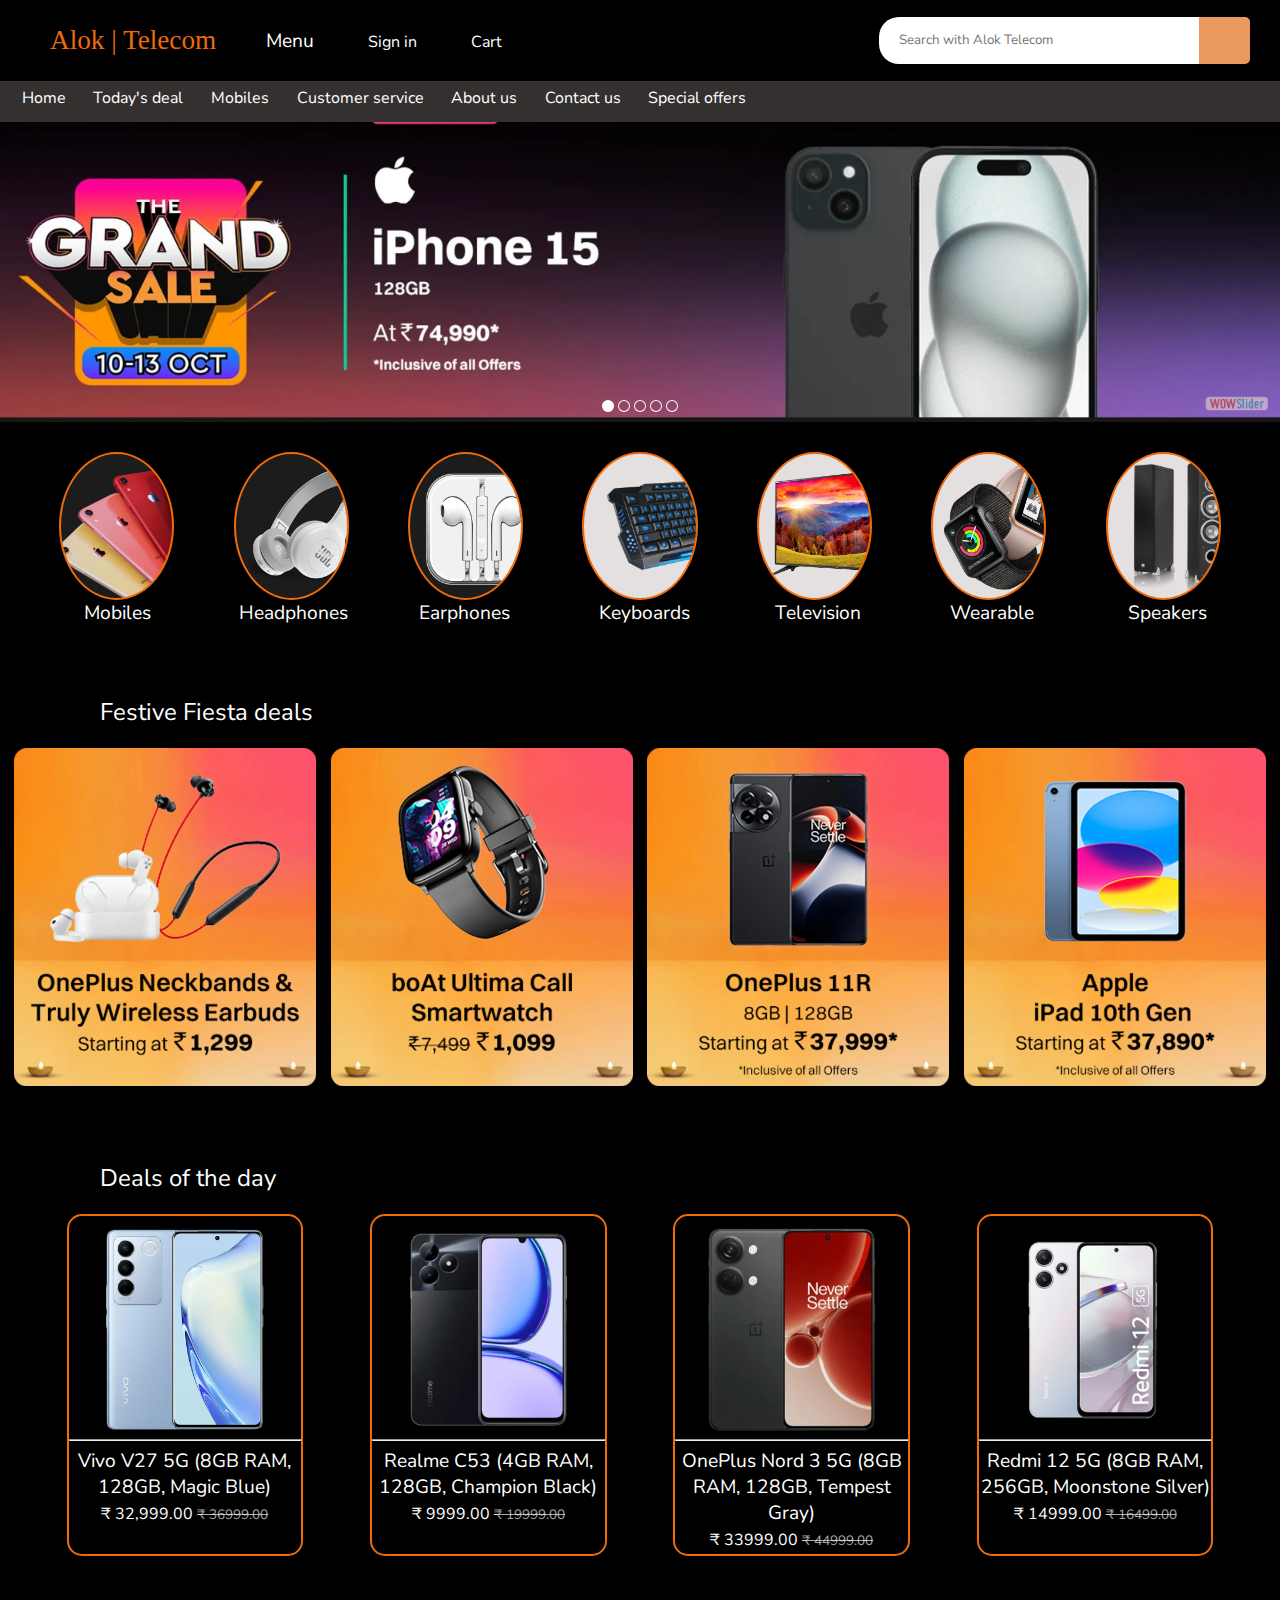
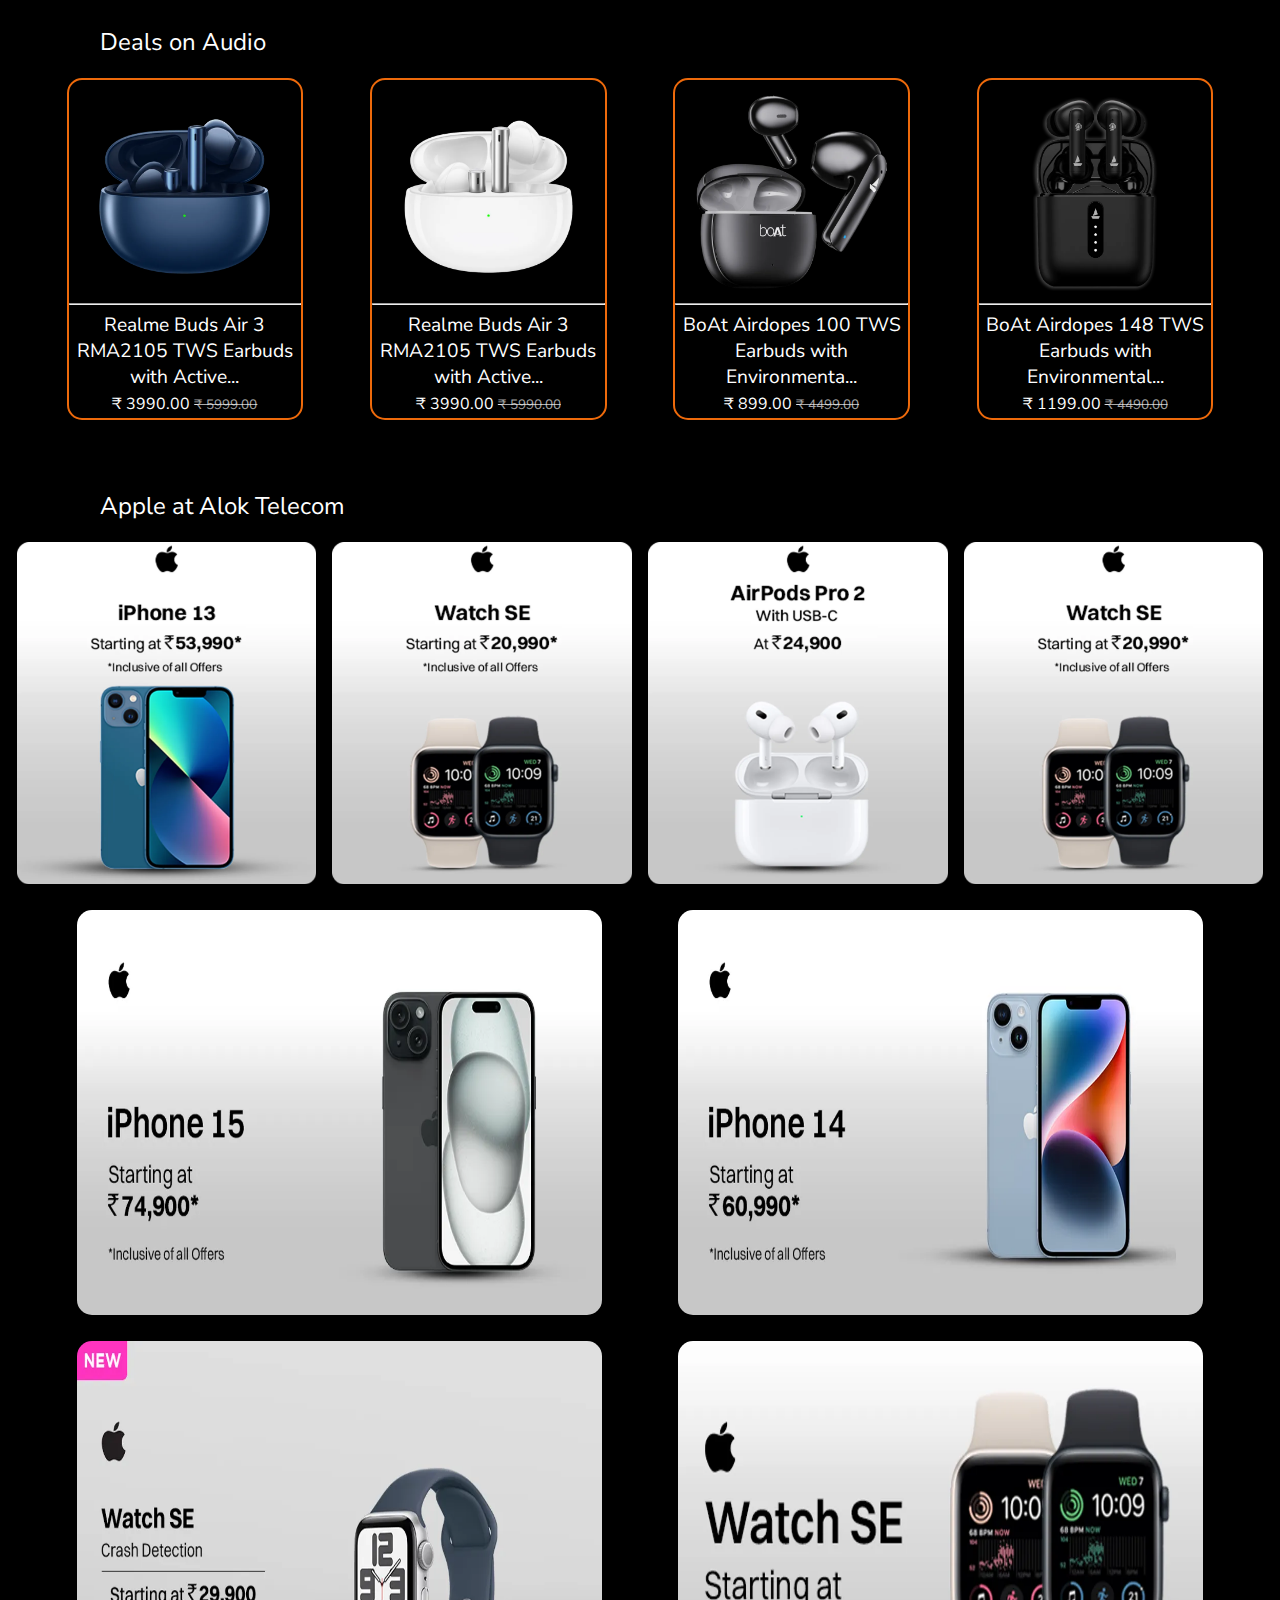
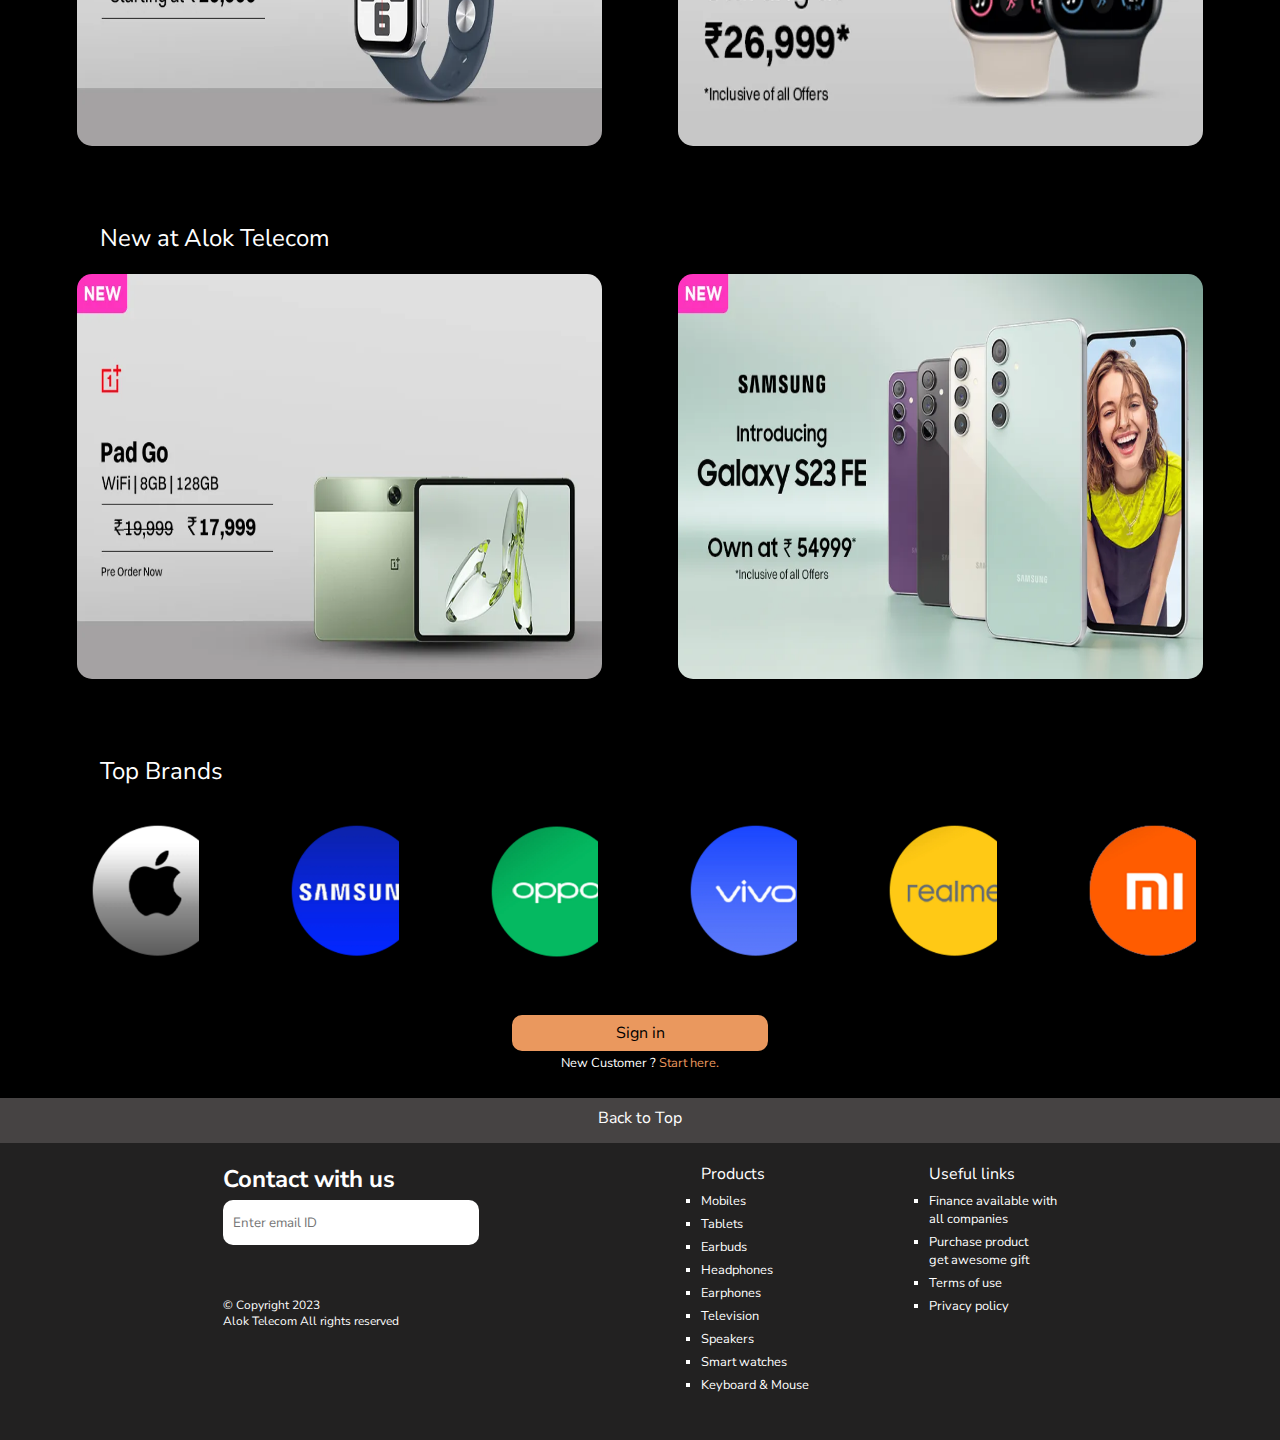
==== index.html @ 2590ef57 "Initial commit" ====
<!DOCTYPE html>
<html lang="en">

<head>
    <meta charset="UTF-8">
    <meta name="viewport" content="width=device-width, initial-scale=1.0">
    <title>AT - Alok Telecom</title>
    <!-- Start WOWSlider.com HEAD section -->
    <link rel="stylesheet" type="text/css" href="engine1/style.css" />
    <script type="text/javascript" src="engine1/jquery.js"></script>
    <!-- End WOWSlider.com HEAD section -->
</head>
<link rel="stylesheet" href="style.css">
<link rel="stylesheet" media="screen and (max-width:1120px)" href="phone.css">
<link rel="website icon" type="png" href="alok.jpeg">
<link rel="stylesheet" href="https://cdnjs.cloudflare.com/ajax/libs/font-awesome/6.4.2/css/all.min.css"
    integrity="sha512-z3gLpd7yknf1YoNbCzqRKc4qyor8gaKU1qmn+CShxbuBusANI9QpRohGBreCFkKxLhei6S9CQXFEbbKuqLg0DA=="
    crossorigin="anonymous" referrerpolicy="no-referrer" />
<link rel="preconnect" href="https://fonts.googleapis.com">
<link rel="preconnect" href="https://fonts.gstatic.com" crossorigin>
<link
    href="https://fonts.googleapis.com/css2?family=Baloo+Bhaijaan+2:wght@600&family=Nunito+Sans:opsz,wght@6..12,600&display=swap"
    rel="stylesheet">

<body>
    <header>
        <!-- NAVIGATION BAR -->
        <nav>
            <div id="navbar">
                <!-- ALOK TELECOM LOGO -->
                <div class="nav-logo">
                    <i class="fa-solid fa-mobile-screen"></i>
                    <span> Alok | Telecom </span>
                </div>
                <!-- MENU BUTTON -->
                <div class="menu ">
                    <i class="fa-solid fa-bars border "></i>
                    Menu
                </div>
                <!-- PROFILE SIGN IN OPTION -->
                <div class="profile border">
                    <a href="sign_in.html">
                        <i class="fa-regular fa-user"></i>
                        <p>Sign in</p>
                    </a>
                </div>
                <!-- ALOK TELECOM CART-->
                <div class="cart border">
                    <i class="fa-solid fa-cart-shopping"></i>
                    <p>Cart</p>
                </div>
                <!-- FOR DARK MODE  -->
                <div class="dark">
                    <i class="fa-solid fa-moon border"></i>
                </div>
            </div>
        </nav>
        <div class="search">
            <input type="search" placeholder="Search with Alok Telecom">
            <!--SEARCH BAR ICON-->
            <div class="glass">
                <i class="fa-solid fa-magnifying-glass"></i>
            </div>
        </div>
    </header>
    <!--PANEL-->
    <div class="panel">
        <div class="options">
            <!-- PANEL OPTIONS  -->
            <ul>
                <li><a href="#" class="option-link">Home</a></li>
                <li><a href="https://www.vijaysales.com/bucketdetails/offers-on-mobile-phones/1725"
                        class="option-link">Today's deal</a></li>
                <li><a href="https://www.91mobiles.com/" class="option-link">Mobiles</a></li>
                <li><a href="#" class="option-link">Customer service</a></li>
                <li><a href="#" class="option-link">About us</a></li>
                <li><a href="#" class="option-link">Contact us</a></li>
                <li><a href="#" class="option-link">Special offers</a></li>
            </ul>
        </div>
    </div>
    <!-- PHONE AND ACCOSSORIES SLIDE ONE BY ONE  -->
    <!-- Start WOWSlider.com BODY section -->
    <div id="wowslider-container1">
        <div class="ws_images">
            <ul>
                <li><img src="data1/images/iphone_ad.jpg" alt="iphone 15 " title="iphone 15 " id="wows1_0" /></li>
                <li><img src="data1/images/one_plus_ce_3_lite.jpg" alt="one plus ce 3 lite" title="one plus ce 3 lite"
                        id="wows1_1" /></li>
                <li><img src="data1/images/one_plus_neckband.jpg" alt="one plus neckband" title="one plus neckband"
                        id="wows1_2" /></li>
                <li><a href="http://wowslider.net"><img src="data1/images/samsung_ad.jpg" alt="jquery slideshow"
                            title="samsung ad" id="wows1_3" /></a></li>
                <li><img src="data1/images/vivo_ad.jpg" alt="vivo ad" title="vivo ad" id="wows1_4" /></li>
            </ul>
        </div>
        <div class="ws_bullets">
            <div>
                <a href="#" title="iphone 15 "><span><img src="data1/tooltips/iphone_ad.jpg"
                            alt="iphone 15 " />1</span></a>
                <a href="#" title="one plus ce 3 lite"><span><img src="data1/tooltips/one_plus_ce_3_lite.jpg"
                            alt="one plus ce 3 lite" />2</span></a>
                <a href="#" title="one plus neckband"><span><img src="data1/tooltips/one_plus_neckband.jpg"
                            alt="one plus neckband" />3</span></a>
                <a href="" title="samsung ad"><span><img src="data1/tooltips/samsung_ad.jpg"
                            alt="samsung ad" />4</span></a>
                <a href="#" title="vivo ad"><span><img src="data1/tooltips/vivo_ad.jpg" alt="vivo ad" />5</span></a>
            </div>
        </div>
        <div class="ws_script" style="position:absolute;left:-99%"><a href="http://wowslider.net"></a></div>
        <div class="ws_shadow"></div>
    </div>
    <script type="text/javascript" src="engine1/wowslider.js"></script>
    <script type="text/javascript" src="engine1/script.js"></script>
    <!-- End WOWSlider.com BODY section -->
    <!-- PRODUCTS TYPE -->
    <div class="products">
        <!-- MOBILES  -->
        <div class="mobi">
            <div id="mobiles"></div>
            <span><a href="https://www.91mobiles.com/" class="pro">Mobiles</a></span>
        </div>
        <!-- ACCOSSORIES -->
        <div class="headphone">
            <div id="headphones"></div>
            <span><a href="https://www.vijaysales.com/mobiles-and-tablets/audio-accessories/buy-headphones-mobile-phone"
                    class="pro">Headphones</a></span>
        </div>
        <div class="earphone">
            <div id="earphones" class="productHead"></div>
            <span><a href="https://www.jiomart.com/c/electronics/accessories/headphones-headsets/756?prod_mart_electronics_products_popularity%5Bpage%5D=4"
                    class="pro">Earphones</a></span>
        </div>
        <div class="keyboard">
            <div id="keyboard"></div>
            <span><a href="https://www.moglix.com/it-electronics/computers/keyboards/214131700"
                    class="pro">Keyboards</a></span>
        </div>
        <!-- TELEVISION  -->
        <div class="tele">
            <div id="television"></div>
            <span><a href="https://www.reliancedigital.in/televisions/c/S101812" class="pro">Television</a></span>
        </div>
        <!-- WEARABLE  -->
        <div class="wear">
            <div id="wearable"></div>
            <span><a href="https://www.reliancedigital.in/wearable-technology/c/S101722" class="pro">Wearable</a></span>
        </div>
        <!-- MUSIC SYSTEM  -->
        <div class="music">
            <div id="music-system"></div>
            <span><a href="https://www.croma.com/l/speaker-for-home-use-0afz00a.html" class="pro">Speakers</a></span>
        </div>
    </div>
    <div class="head"><span>Festive Fiesta deals</span></div>
    <div class="box-head">
        <div class="offer-boxes-1">
            <a href="https://www.oneplus.in/product/oneplus-bullets-wireless-z"><img src="img1.webp"
                    alt="Neckband and earbuds offer"></a>
        </div>
        <div class="offer-boxes-1">
            <a
                href="https://www.boat-lifestyle.com/collections/boat-smartwatch-deals?utm_source=google&utm_medium=pmax&utm_campaign=19864761985&gad_source=1&gclid=CjwKCAjwv-2pBhB-EiwAtsQZFA-7r01Yla7j48nu7NMy9G7HqY9aWQggOy1uWuNmuzuhRfByuR05cRoCjjkQAvD_BwE"><img
                    src="img2.webp" alt="Boat watches offer"></a>
        </div>
        <div class="offer-boxes-1">
            <a href="https://www.oneplus.in/"><img src="img3.webp" alt="One plus mobile phone offer"></a>
        </div>
        <div class="offer-boxes-1">
            <a
                href="https://www.apple.com/in/ipad/?afid=p238%7Cs83Dh9kdr-dc_mtid_187079nc38483_pcrid_677127017270_pgrid_114045531255_pntwk_g_pchan__pexid__&cid=aos-IN-kwgo-ipad--slid---product-"><img
                    src="img4.webp" alt="ipad offer"></a>
        </div>
    </div>
    <div class="head"><span>Deals of the day</span></div>
    <div class="box-head">
        <div class="offer-boxes">
            <div class="offer-boxes-2">
                <a href="https://www.vivo.com/in/products/param/v27-pro"><img src="img6.webp" alt="Vivo v27 offer"></a>
            </div>
            <hr>
            <div class="name">
                <p>Vivo V27 5G (8GB RAM, 128GB, Magic Blue)</p>
                <span>&#8377 32,999.00 <del>&#8377 36999.00</del></span>
            </div>
        </div>
        <div class="offer-boxes">
            <div class="offer-boxes-2">
                <a href="https://buy.realme.com/in/goods/650"><img src="img7.webp" alt="Realme c53 offer"></a>
            </div>
            <hr>
            <div class="name">
                <p>Realme C53 (4GB RAM, 128GB, Champion Black)</p>
                <span>&#8377 9999.00 <del>&#8377 19999.00</del></span>
            </div>
        </div>
        <div class="offer-boxes ">
            <div class="offer-boxes-2">
                <a
                    href="https://www.oneplus.in/oneplus-nord-3-5g?utm_source=google_Search&utm_medium=cpc&utm_campaign=Google_switchupgrader_pep_opnord3&gclid=CjwKCAjwv-2pBhB-EiwAtsQZFCJqUCGRXKUQnKPaFRRpKcoyvDGZxBC1XUEGhnfsYiz7oabG3vQtzxoCiGQQAvD_BwE"><img
                        src="img8.webp" alt="One plus nord 3 5G offer"></a>
            </div>
            <hr>
            <div class="name">
                <p>OnePlus Nord 3 5G (8GB RAM, 128GB, Tempest Gray)</p>
                <span>&#8377 33999.00 <del>&#8377 44999.00</del></span>
            </div>
        </div>
        <div class="offer-boxes">
            <div class="offer-boxes-2">
                <a
                    href="https://www.mi.com/in/product/redmi-12-5g/?skupanel=1&gad_source=1&gclid=CjwKCAjwv-2pBhB-EiwAtsQZFJEiEBZ_LwwSqd9zAw250KOj1K5L6QdGnCQG9vUybxs5nBkTvy-PvhoCsP4QAvD_BwE"><img
                        src="img9.webp" alt="Redmi 12 offer"></a>
            </div>
            <hr>
            <div class="name">
                <p>Redmi 12 5G (8GB RAM, 256GB, Moonstone Silver)</p>
                <span>&#8377 14999.00 <del>&#8377 16499.00</del></span>
            </div>
        </div>
    </div>
    <div class="head">Deals on Audio</div>
    <div class="box-head">
        <div class="offer-boxes">
            <div class="offer-boxes-2">
                <a href="https://www.realme.com/in/realme-buds-air-3"><img src="buds1.webp" alt="Realme buds air 3"></a>
            </div>
            <hr>
            <div class="name">
                <p>Realme Buds Air 3 RMA2105 TWS Earbuds with Active...</p>
                <span>&#8377 3990.00 <del>&#8377 5999.00</del></span>
            </div>
        </div>
        <div class="offer-boxes">
            <div class="offer-boxes-2">
                <a href="https://www.realme.com/in/realme-buds-air-3"><img src="buds2.webp" alt=""></a>
            </div>
            <hr>
            <div class="name">
                <p>Realme Buds Air 3 RMA2105 TWS Earbuds with Active...</p>
                <span>&#8377 3990.00 <del>&#8377 5990.00</del></span>
            </div>
        </div>
        <div class="offer-boxes">
            <div class="offer-boxes-2">
                <a href="https://www.boat-lifestyle.com/products/airdopes-100-wireless-earbuds"><img src="buds3.webp"
                        alt="Boat airdopes"></a>
            </div>
            <hr>
            <div class="name">
                <p>BoAt Airdopes 100 TWS Earbuds with Environmenta...</p>
                <span>&#8377 899.00 <del>&#8377 4499.00</del></span>
            </div>
        </div>
        <div class="offer-boxes">
            <div class="offer-boxes-2">
                <a href="https://www.boat-lifestyle.com/products/boat-airdopes-148"><img src="buds4.webp" alt=""></a>
            </div>
            <hr>
            <div class="name">
                <p>BoAt Airdopes 148 TWS Earbuds with Environmental...</p>
                <span>&#8377 1199.00 <del>&#8377 4490.00</del></span>
            </div>
        </div>
    </div>
    <div class="head head2">Apple at Alok Telecom</div>
    <div class="box-head">
        <div class="box2">
            <a href="https://www.apple.com/in/shop/buy-iphone/iphone-13"><img src="i phone 13 offer.webp"
                    alt="iphone 13"></a>
        </div>
        <div class="box2">
            <a href="https://www.apple.com/in/apple-watch-series-9/"><img src="watch se .webp" alt="watch se"></a>
        </div>
        <div class="box2">
            <a href="https://www.apple.com/in/airpods-pro/"><img src="airpods pro offer.webp" alt="airpods pro"></a>
        </div>
        <div class="box2">
            <a href="https://www.apple.com/in/apple-watch-series-9/"><img src="watch se .webp" alt="watch se"></a>
        </div>
    </div>
    <div class="box-head">
        <div class="box1">
            <a href="https://www.apple.com/in/iphone-15/"><img src="ip15.webp" alt="iphone 15"></a>
        </div>
        <div class="box1">
            <a href="https://www.apple.com/in/iphone-14/specs/"><img src="ip14.webp" alt="iphone 14"></a>
        </div>
    </div>
    <div class="box-head">
        <div class="box1">
            <a href="https://www.apple.com/in/apple-watch-series-9/"><img src="watch se.webp" alt="watch se"></a>
        </div>
        <div class="box1">
            <a href="https://www.apple.com/in/apple-watch-series-9/"><img src="watch se2.webp" alt="watch se"></a>
        </div>
    </div>
    <div class=" head head2">New at Alok Telecom</div>
    <div class="box-head">
        <div class="box1">
            <a href="https://www.realme.com/in/realme-pad"><img src="pad go.webp" alt=""></a>
        </div>
        <div class="box1">
            <a
                href="https://www.samsung.com/in/smartphones/galaxy-s23-fe/buy/?cid=in_pd_ppc_google_im-mobile-smartphones-s23fe-dtc_sales_samsung-s23fe-all-2023_eshop-pmax-pla_05Oct2023-na_1ur-503164l-2023-eshop-bau-performancemax-cpc_pfm--20621494231------x--&gad_source=1&gclid=CjwKCAjwv-2pBhB-EiwAtsQZFEq-pgz2FmvrOCyKH3s4joxMWnRGIEwQ454m0ryetBirXjTUEa5SsxoCRSwQAvD_BwE"><img
                    src="s23 fe.webp" alt=""></a>
        </div>
    </div>
    <div class="head">Top Brands</div>
    <div class="products">
        <a href="https://www.apple.com/">
            <div id="apple"></div>
        </a>
        <a href="https://www.samsung.com/in/">
            <div id="samsung"></div>
        </a>
        <a href="https://www.oppo.com/in/">
            <div id="oppo"></div>
        </a>
        <a href="https://www.vivo.com/in">
            <div id="vivo"></div>
        </a>
        <a href="https://www.realme.com/in/">
            <div id="realme"></div>
        </a>
        <a href="https://www.mi.com/in/">
            <div id="redmi"></div>
        </a>
    </div>
    <div class="foot-btn">
        <div id="btn">
            <button><a href="sign_in.html">Sign in</a></button>
        </div>
        <span>New Customer ? <a href="sign_in.html">Start here.</a></span>
    </div>
    <footer>
        <div class="foot1">
            <a href="#"><span>Back to Top</span></a>
        </div>
        <div class="foot">
            <div id="contact">
                <h2>Contact with us</h2>
                <input type="email" placeholder="Enter email ID">
                <div>
                    <i class="fa-brands fa-whatsapp whatsapp"></i>
                    <i class="fa-brands fa-facebook icon"></i>
                    <i class="fa-brands fa-instagram icon"></i>
                    <i class="fa-brands fa-youtube icon"></i>
                    <i class="fa-brands fa-twitter icon"></i>
                </div>
                <div class="copy">
                    <p>&copy Copyright 2023 <br>Alok Telecom All rights reserved</p>
                </div>
            </div>
            <div class="about">
                <div>
                    <ul class="myProducts">
                        <p>Products</p>
                        <li>Mobiles</li>
                        <li>Tablets</li>
                        <li>Earbuds</li>
                        <li>Headphones</li>
                        <li>Earphones</li>
                        <li>Television</li>
                        <li>Speakers</li>
                        <li>Smart watches</li>
                        <li>Keyboard & Mouse</li>
                    </ul>
                </div>
                <div>
                    <ul class="aboutUs">
                        <p>Useful links </p>
                        <li>Finance available with <br> all companies</li>
                        <li>Purchase product <br>get awesome gift</li>
                        <li>Terms of use</li>
                        <li>Privacy policy</li>
                    </ul>
                </div>
            </div>
        </div>
    </footer>
    <script src="script.js"></script>
</body>

</html>
---- engine1/style.css ----
/*
 *	generated by WOW Slider 9.0
 *	template Absent
 */
@import url(https://fonts.googleapis.com/css?family=Slabo+27px&subset=latin,latin-ext);
#wowslider-container1 { 
	display: table;
	zoom: 1; 
	position: relative;
	width: 100%;
	max-width: 100%;
	max-height:340px;
	margin:0px auto 0px;
	z-index:90;
	text-align:left; /* reset align=center */
	font-size: 10px;
	text-shadow: none; /* fix some user styles */

	/* reset box-sizing (to boostrap friendly) */
	-webkit-box-sizing: content-box;
	-moz-box-sizing: content-box;
	box-sizing: content-box; 
}
* html #wowslider-container1{ width:1450px }
#wowslider-container1 .ws_images ul{
	position:relative;
	width: 10000%; 
	height:100%;
	left:0;
	list-style:none;
	margin:0;
	padding:0;
	border-spacing:0;
	overflow: visible;
	/*table-layout:fixed;*/
}
#wowslider-container1 .ws_images ul li{
	position: relative;
	width:1%;
	height:100%;
	line-height:0; /*opera*/
	overflow: hidden;
	float:left;
	/*font-size:0;*/
	padding:0 0 0 0 !important;
	margin:0 0 0 0 !important;
}

#wowslider-container1 .ws_images{
	position: relative;
	left:0;
	top:0;
	height:100%;
	max-height:340px;
	max-width: 100%;
	vertical-align: top;
	border:none;
	overflow: hidden;
}
#wowslider-container1 .ws_images ul a{
	width:100%;
	height:100%;
	max-height:340px;
	display:block;
	color:transparent;
}
#wowslider-container1 img{
	max-width: none !important;
}
#wowslider-container1 .ws_images .ws_list img,
#wowslider-container1 .ws_images > div > img{
	width:100%;
	border:none 0;
	max-width: none;
	padding:0;
	margin:0;
}
#wowslider-container1 .ws_images > div > img {
	max-height:340px;
}

#wowslider-container1 .ws_images iframe {
	position: absolute;
	z-index: -1;
}

#wowslider-container1 .ws-title > div {
	display: inline-block !important;
}

#wowslider-container1 a{ 
	text-decoration: none; 
	outline: none; 
	border: none; 
}

#wowslider-container1  .ws_bullets { 
	float: left;
	position:absolute;
	z-index:70;
}
#wowslider-container1  .ws_bullets div{
	position:relative;
	float:left;
	font-size: 0px;
}
/* compatibility with Joomla styles */
#wowslider-container1  .ws_bullets a {
	line-height: 0;
}

#wowslider-container1  .ws_script{
	display:none;
}
#wowslider-container1 sound, 
#wowslider-container1 object{
	position:absolute;
}

/* prevent some of users reset styles */
#wowslider-container1 .ws_effect {
	position: static;
	width: 100%;
	height: 100%;
}

#wowslider-container1 .ws_photoItem {
	border: 2em solid #fff;
	margin-left: -2em;
	margin-top: -2em;
}
#wowslider-container1 .ws_cube_side {
	background: #A6A5A9;
}


#wowslider-container1.ws_gestures {
	cursor: -webkit-grab;
	cursor: -moz-grab;
	cursor: url("[data-uri]"), move;
}
#wowslider-container1.ws_gestures.ws_grabbing {
	cursor: -webkit-grabbing;
	cursor: -moz-grabbing;
	cursor: url("[data-uri]"), move;
}

/* hide controls when video start play */
#wowslider-container1.ws_video_playing .ws_bullets,
#wowslider-container1.ws_video_playing .ws_fullscreen,
#wowslider-container1.ws_video_playing .ws_next,
#wowslider-container1.ws_video_playing .ws_prev {
	display: none;
}


/* youtube/vimeo buttons */
#wowslider-container1 .ws_video_btn {
	position: absolute;
	display: none;
	cursor: pointer;
	top: 0;
	left: 0;
	width: 100%;
	height: 100%;
	z-index: 55;
}
#wowslider-container1 .ws_video_btn.ws_youtube,
#wowslider-container1 .ws_video_btn.ws_vimeo {
	display: block;
}
#wowslider-container1 .ws_video_btn div {
	position: absolute;
	background-image: url(./playvideo.png);
	background-size: 200%;
	top: 50%;
	left: 50%;
	width: 7em;
	height: 5em;
	margin-left: -3.5em;
	margin-top: -2.5em;
}
#wowslider-container1 .ws_video_btn.ws_youtube div {
	background-position: 0 0;
}
#wowslider-container1 .ws_video_btn.ws_youtube:hover div {
	background-position: 100% 0;
}
#wowslider-container1 .ws_video_btn.ws_vimeo div {
	background-position: 0 100%;
}
#wowslider-container1 .ws_video_btn.ws_vimeo:hover div {
	background-position: 100% 100%;
}

#wowslider-container1 .ws_playpause.ws_hide {
	display: none !important;
}
/* bullets */
#wowslider-container1 .ws_bullets a { 
	position: relative;
	display: inline-block;
	margin: 0 2px;
	padding: 6px;
	width: 0;
	border-radius: 50%;
	background: rgba(0, 0, 0, 0);
	-webkit-box-shadow: inset 0 0 0 1px #fff;
	box-shadow: inset 0 0 0 1px #fff;
}
#wowslider-container1 .ws_bullets a.ws_selbull {
	background: #fff;
	-webkit-box-shadow: none;
	box-shadow: none;
}

/* arrows */
#wowslider-container1 a.ws_next,
#wowslider-container1 a.ws_prev {
	position:absolute;
	z-index:60;
	overflow: hidden;
	width: 15%;
	height: 100%;
	top: 0;
	opacity: .5;
}
#wowslider-container1 a.ws_next {
	left: 85%;
	cursor: url('[data-uri]') 20 20, move;
}
#wowslider-container1 a.ws_prev {
	left: 0;
	cursor: url('[data-uri]') 20 20, move;
}


/*playpause*/
#wowslider-container1 .ws_playpause {
	position:absolute;
	top: 0;
	bottom: 40px;
	left: 42.5%;
	width: 15%;
	z-index: 59;
}
#wowslider-container1 .ws_pause {
	cursor: url('[data-uri]') 20 20, pointer;
}
#wowslider-container1 .ws_play {
	cursor: url('[data-uri]') 20 20, pointer;
}/* bottom center */
#wowslider-container1  .ws_bullets {
	bottom:10px;
	left:50%;
}
#wowslider-container1  .ws_bullets div{
	left:-50%;
}
#wowslider-container1 .ws_bulframe span{
	visibility: visible;
	opacity: 1;
	position: absolute;
	width: 0; 
	height: 0; 
	border-left: 5px solid transparent;
	border-right: 5px solid transparent;
	border-top: 5px solid #fff;

	bottom:-6px;
	margin-left:-2px;
	left:102px;
}#wowslider-container1 .ws-title{
	position: absolute;
	background: none;
	font: 0em 'Slabo 27px', serif;
	color:#fff;
	text-shadow: 0 1px 2px rgba(0, 0, 0, 0.6);
	bottom: 50px;
	top: auto;
	opacity: 1;
	text-align: center;

	width: 100%;
	padding-left: 20%;
	padding-right: 20%;
	-webkit-box-sizing: border-box;
	-moz-box-sizing: border-box;
	box-sizing: border-box;

	z-index: 50;
}
#wowslider-container1 .ws-title div{
    margin-top: 0.5em;
	font-size: 0.542em;
}#wowslider-container1 .ws_images > ul{
	animation: wsBasic 20s infinite;
	-moz-animation: wsBasic 20s infinite;
	-webkit-animation: wsBasic 20s infinite;
}
@keyframes wsBasic{0%{left:-0%} 10%{left:-0%} 20%{left:-100%} 30%{left:-100%} 40%{left:-200%} 50%{left:-200%} 60%{left:-300%} 70%{left:-300%} 80%{left:-400%} 90%{left:-400%} }
@-moz-keyframes wsBasic{0%{left:-0%} 10%{left:-0%} 20%{left:-100%} 30%{left:-100%} 40%{left:-200%} 50%{left:-200%} 60%{left:-300%} 70%{left:-300%} 80%{left:-400%} 90%{left:-400%} }
@-webkit-keyframes wsBasic{0%{left:-0%} 10%{left:-0%} 20%{left:-100%} 30%{left:-100%} 40%{left:-200%} 50%{left:-200%} 60%{left:-300%} 70%{left:-300%} 80%{left:-400%} 90%{left:-400%} }

#wowslider-container1 .ws_bullets  a img{
	text-indent:0;
	display:block;
	bottom:15px;
	left:-102px;
	visibility:hidden;
	position:absolute;
    border: 1px solid #fff;
	max-width:none;
}
#wowslider-container1 .ws_bullets a:hover img{
	visibility:visible;
}

#wowslider-container1 .ws_bulframe div div{
	height:48px;
	overflow:visible;
	position:relative;
}
#wowslider-container1 .ws_bulframe div {
	left:0;
	overflow:hidden;
	position:relative;
	width:204px;
	background-color:#fff;
}
#wowslider-container1  .ws_bullets .ws_bulframe{
	display:none;
	bottom:17px;
	margin-left:2px;
	overflow:visible;
	position:absolute;
	cursor:pointer;
    border: 1px solid #fff;
}#wowslider-container1 .ws_bulframe div div{
	height: auto;
}

@media all and (max-width:760px) {
	#wowslider-container1 .ws_fullscreen {
		display: block;
	}
}
@media all and (max-width:400px){
	#wowslider-container1 .ws_controls,
	#wowslider-container1 .ws_bullets,
	#wowslider-container1 .ws_thumbs{
		display: none
	}
}
---- style.css ----
/* SET DEFAULT SETTING */
* {
    margin: 0;
    padding: 0;
    font-family: 'Baloo Bhaijaan 2', sans-serif;
    font-family: 'Nunito Sans', sans-serif;
    box-sizing: border-box;
}

header {
    position: sticky;
    top: 0px;
    background-color: black;
    height: 9vh;
    display: flex;
    width: 100%;
}

/* BODY  */
body {
    background-color: black;
}

nav {
    display: flex;
    width: 100%;
    justify-content: space-between;
}

/* NAV BAR */
#navbar {
    display: flex;
    background-color: black;
    padding: 0px 50px;
    align-items: center;
    justify-content: space-evenly;
}

/* HOVER EFFECT FOR ALL OPTIONS  */
.border:hover {
    border: 1px solid rgb(238, 106, 11);
    cursor: pointer;
    color: rgb(234, 152, 94);
    border-radius: 5px;
    padding: 5px;
}

/* ALOK TELECOM LOGO */
.nav-logo {
    color: rgb(238, 106, 11);
    font-size: 1.7rem;
    cursor: pointer;
}

.nav-logo span {
    font-family: 'Young Serif', serif;
}

/* MENU BUTTON */
.menu {
    color: white;
    font-size: 1.2rem;
    cursor: pointer;
    margin-left: 50px;
}

/* PROFILE */
.profile {
    color: white;
    display: flex;
    cursor: pointer;
    margin-left: 50px;
    text-decoration: none;
}

.profile a {
    color: white;
    text-decoration: none;
    display: flex;
}

.profile i {
    font-size: 1.2rem;
}

.profile p {
    margin-top: 3px;
    margin-left: 4px;
}

/* CART  */
.cart {
    color: white;
    display: flex;
    cursor: pointer;
    margin-left: 50px;
}

.cart i {
    font-size: 1.3rem;
}

.cart p {
    margin-top: 3px;
    margin-left: 4px;
}
/* DARK MODE  */
.dark i{
    color: white;
    margin-left: 50px;
    font-size: 1.5rem;
    cursor: pointer;
}

/* SEARCH BAR */
.search {
    display: flex;
    align-items: center;
    padding-right: 30px;
}

.search input {
    width: 25vw;
    height: 5.2vh;
    border-top-left-radius: 20px;
    border-bottom-left-radius: 20px;
    border: none;
    padding-left: 20px;
}

.search:hover {
    cursor: pointer;
}

/* SEARCH ICON */
.glass {
    background-color: rgb(234, 152, 94);
    height: 5.2vh;
    width: 4vw;
    display: flex;
    align-items: center;
    justify-content: center;
    border: none;
    border-top-right-radius: 5px;
    border-bottom-right-radius: 5px;
    font-size: 1.4rem;
}


/* PANEL WITH ALL OPTIONS  */
.panel {
    height: 4.5vh;
    width: 100%;
    background-color: rgb(53, 48, 48);
}

.options {
    width: 60%;
}

/* PANLE LIST  */
.options ul {
    list-style-type: none;
    display: flex;
    align-items: center;
    justify-content: center;
    justify-content: space-evenly;
    text-align: center;
    width: 100%;

}

/* PANLE LIST ITEM  */
.options ul li {
    padding: 6px;
}

/* PANEL LINKS  */
.option-link {
    text-decoration: none;
    color: white;
}

/* PANEL HOVER EFFECT  */
.option-link:hover {
    text-decoration: underline;
    color: rgb(234, 152, 94);
}

/* PRODUCTS CATAGORY */
.products {
    display: flex;
    align-items: center;
    justify-content: space-evenly;
}

#mobiles {
    height: 16.5vh;
    width: 9vw;
    border: 2px solid rgb(238, 106, 11);
    background-color: rgba(67, 64, 64, 0.441);
    border-radius: 100%;
    margin-top: 30px;
    cursor: pointer;
    background-image: url(iPhone-12-PNG-Free-Download\ \(1\).png);
    background-size: cover;
}

#headphones {
    height: 16.5vh;
    width: 9vw;
    border: 2px solid rgb(238, 106, 11);
    background-color: rgba(67, 64, 64, 0.441);
    border-radius: 100%;
    margin-top: 30px;
    cursor: pointer;
    background-image: url(headphones.png);
    background-size: cover;
}

#earphones {
    height: 16.5vh;
    width: 9vw;
    border: 2px solid rgb(238, 106, 11);
    background-color: rgb(67, 64, 64, 0.441);
    border-radius: 100%;
    margin-top: 30px;
    cursor: pointer;
    background-image: url(earphone.png);
    background-size: cover;
}

#keyboard {
    height: 16.5vh;
    width: 9vw;
    border: 2px solid rgb(238, 106, 11);
    background-color: rgb(228, 224, 224);
    border-radius: 100%;
    margin-top: 30px;
    cursor: pointer;
    background-image: url(key.png);
    background-size: cover;
}

#television {
    height: 16.5vh;
    width: 9vw;
    border: 2px solid rgb(238, 106, 11);
    background-color: rgb(228, 224, 224);
    border-radius: 100%;
    margin-top: 30px;
    cursor: pointer;
    background-image: url(tv.png);
    background-size: cover;
}

#wearable {
    height: 16.5vh;
    width: 9vw;
    border: 2px solid rgb(238, 106, 11);
    background-color: rgb(228, 224, 224);
    border-radius: 100%;
    margin-top: 30px;
    cursor: pointer;
    background-image: url(watch.png);
    background-size: cover;
}

#music-system {
    height: 16.5vh;
    width: 9vw;
    border: 2px solid rgb(238, 106, 11);
    background-color: rgb(228, 224, 224);
    border-radius: 100%;
    margin-top: 30px;
    cursor: pointer;
    background-image: url(sound2.png);
    background-size: cover;
}

/* PRODUCT NAME HOVER EFFECT */
.pro:hover {
    color: rgb(234, 152, 94);

}

/* PRODUCT NAMES  */
.mobi span a {
    color: white;
    margin-left: 25px;
    font-size: 1.2rem;
    cursor: pointer;
    text-decoration: none;
}

.headphone span a {
    color: white;
    font-size: 1.2rem;
    cursor: pointer;
    text-decoration: none;
    margin-left: 5px;
}

.earphone span a {
    color: white;
    font-size: 1.2rem;
    cursor: pointer;
    text-decoration: none;
    margin-left: 11px;
}

.keyboard span a {
    color: white;
    font-size: 1.2rem;
    cursor: pointer;
    text-decoration: none;
    margin-left: 17px;
}

.tele span a {
    color: white;
    margin-left: 18px;
    font-size: 1.2rem;
    cursor: pointer;
    text-decoration: none;
}

.wear span a {
    color: white;
    margin-left: 19px;
    font-size: 1.2rem;
    cursor: pointer;
    text-decoration: none;
}

.music span a {
    color: white;
    margin-left: 22px;
    font-size: 1.2rem;
    cursor: pointer;
    text-decoration: none;
}

/* OFFER BOX  */
.head {
    color: white;
    margin-top: 70px;
    font-size: 1.5rem;
    margin-left: 100px;
}

.head2 {
    color: white;
    margin-top: 70px;
    font-size: 1.5rem;
    margin-left: 100px;
}

.box-head {
    display: flex;
    justify-content: space-evenly;
    margin: auto;
    margin-top: 20px;
}

.offer-boxes-1 img {
    height: 37.5vh;
}

.offer-boxes {
    color: white;
    height: 38vh;
    width: 18.5vw;
    border-radius: 15px;
    background-color: rgb(0, 0, 0);
    border: 2px solid rgb(238, 106, 11);
}

.offer-boxes img {
    height: 37.5vh;
}

.offer-boxes-2 {
    display: flex;
    justify-content: center;
}

.offer-boxes-2 img {
    height: 23vh;
    margin-top: 10px;
}

.name {
    text-align: center;
    margin-top: 7px;
    font-size: 1.2rem;
    border-radius: 0px 0px 15px 15px;

}

.name span del {
    font-size: 0.85rem;
    color: rgba(255, 255, 255, 0.662);
}

.name span {
    font-size: 1rem;
    margin-top: 10px;
}

.box1 img {
    height: 45vh;
    width: 41vw;
    border-radius: 15px;
}

.box2 img {
    height: 38vh;
}

#apple {
    height: 16.5vh;
    width: 9vw;
    margin-top: 30px;
    background-image: url(apple\ logo.webp);
    background-size: cover;
}

#samsung {
    height: 16.5vh;
    width: 9vw;
    margin-top: 30px;
    background-image: url(samsung\ logo.webp);
    background-size: cover;
}

#oppo {
    height: 16.5vh;
    width: 9vw;
    margin-top: 30px;
    background-image: url(oppo\ logo.webp);
    background-size: cover;
}

#vivo {
    height: 16.5vh;
    width: 9vw;
    margin-top: 30px;
    background-image: url(vivo\ logo.webp);
    background-size: cover;
}

#realme {
    height: 16.5vh;
    width: 9vw;
    margin-top: 30px;
    background-image: url(realme\ logo.webp);
    background-size: cover;
}

#redmi {
    height: 16.5vh;
    width: 9vw;
    margin-top: 30px;
    background-image: url(mi\ logo.webp);
    background-size: cover;
}

.foot-btn {
    text-align: center;
    margin-top: 50px;
}

#btn button {
    height: 4vh;
    width: 20vw;
    border-radius: 10px;
    background-color: rgb(241, 120, 33);
    background-color: rgb(234, 152, 94);
    border: 2px solid rgb(234, 152, 94);
    cursor: pointer;
}

#btn a {
    text-decoration: none;
    color: black;
    font-size: 1rem;
}

#btn button:hover {
    background-color: rgb(241, 120, 33);
    border: 2px solid rgb(241, 120, 33);

}

.foot-btn span {
    color: white;
    font-size: 0.8rem;
}

.foot-btn span a {
    color: rgb(234, 152, 94);
    font-size: 0.8rem;
    text-decoration: none;
    cursor: pointer;
}

.foot1 a {
    height: 5vh;
    width: 100%;
    background-color: rgb(70, 67, 67);
    color: white;
    margin-top: 25px;
    display: flex;
    justify-content: center;
    padding-top: 9px;
    text-decoration: none;
    cursor: pointer;
}

.foot {
    height: 33vh;
    width: 100%;
    background-color: rgb(34, 33, 33);
    display: flex;
    justify-content: space-evenly;
}

#contact h2 {
    color: white;
    padding-bottom: 5px;
    padding-top: 20px;
}

.copy p {
    color: white;
    padding-bottom: 5px;
    margin-top: 20px;
}

#contact input {
    height: 5vh;
    width: 20vw;
    border-radius: 10px;
    padding: 10px;
    border: black;
}

.whatsapp {
    color: white;
    font-size: 1.5rem;
    padding-top: 15px;
}

.icon {
    color: white;
    font-size: 1.35rem;
    padding-top: 15px;
    padding-left: 10px;
}

.copy {
    font-size: 0.75rem;
}

.about {
    display: flex;
    justify-content: center;
}

.about p {
    color: white;
    padding-top: 20px;
}

.myProducts p {
    color: white;
    margin-bottom: 7px;
}

.myProducts li {
    list-style-type: square;
    color: white;
    font-size: 0.80rem;
    margin-top: 5px;
}

.aboutUs {
    margin-left: 120px;
}

.aboutUs p {
    margin-bottom: 7px;
}

.aboutUs li {
    color: white;
    list-style-type: square;
    font-size: 0.80rem;
    margin-top: 5px;
}
---- phone.css ----
/* Navbar */
header {
    height: 6vh;
}

#navbar {
    padding: 10px;
    width: 100%;
    height: 5vh;
}

.border:hover {
    border: 0.5px solid rgb(238, 106, 11);
    cursor: pointer;
    color: rgb(234, 152, 94);
    border-radius: 5px;
    padding: 3px;
}

.nav-logo span {
    font-size: 1rem;
}

.nav-logo i {
    font-size: 1rem;
}

.menu {
    margin: 8px;
    margin-top: 15px;
    font-size: 0.61rem;
}

.profile {
    margin: 8px;
    margin-top: 13px;
    font-size: 0.61rem;
}

.profile i {
    margin-top: 4px;
    font-size: 0.61rem;
}

.profile p {
    font-size: 0.61rem;
}

.cart {
    font-size: 0.61rem;
    margin: 8px;
    margin-top: 10px;
}
.cart p{
    margin-top: 6px;
}
.cart i {
    font-size: 0.61rem;
    margin-top: 8px;
}
.dark i{
    font-size: 0.7rem;
    margin: 8px;
    margin-top: 14px;
    
}

.search input {
    display: none;
}
.search {
    padding-right: 5px;
}
.glass {
    font-size: 0.7rem;
    background: none;
    color: white;
}

/* panel section  */
.panel {
    height: 2.5vh;
}

.options {
    width: 100%;
}

.options ul li {
    padding: 2px;
    font-size: 0.45rem;
    margin-top: 2.5px;
}


/* products section  */
#mobiles {
    height: 8vh;
    width: 12vw;
}

#headphones {
    height: 8vh;
    width: 12vw;
}

#earphones {
    height: 8vh;
    width: 12vw;
}

#keyboard {
    height: 8vh;
    width: 12vw;
}

#television {
    height: 8vh;
    width: 12vw;
    background-color: aliceblue;
}

#wearable {
    height: 8vh;
    width: 12vw;
}

#music-system {
    height: 8vh;
    width: 12vw;
}

.mobi span a {
    font-size: 0.5rem;
    margin-left: 7px;
}

.headphone span a {
    font-size: 0.5rem;
    margin-left: 7px;
}

.earphone span a {
    font-size: 0.5rem;
    margin-left: 7px;
}

.keyboard span a {
    font-size: 0.5rem;
    margin-left: 10px;
}

.tele span a {
    font-size: 0.5rem;
    margin-left: 10px;
}

.wear span a {
    font-size: 0.5rem;
    margin-left: 10px;
}

.music span a {
    font-size: 0.5rem;
    margin-left: 10px;
}

/* product boxes  */
.head span {
    font-size: 0.8rem;
}

.head {
    font-size: 1rem;
    margin-left: 15px;
    margin-top: 15px;
}

.head2 {
    margin-top: 20px;
    text-align: center;
}

.box-head {
    flex-wrap: wrap;
    margin-top: 10px;
}

.offer-boxes-1 img {
    height: 12vh;
}

.offer-boxes {
    height: 28vh;
}

.offer-boxes img {
    height: 10vh;
    width: 100%;
}

.offer-boxes p {
    font-size: 0.5rem;
}

.offer-boxes span {
    font-size: 0.5rem;
}

.offer-boxes span del {
    font-size: 0.45rem;
}

.box1 img {
    height: 25vh;
    width: 100%;
}

.box2 img {
    height: 12vh;
}

/* brand section  */
#apple {
    height: 7vh;
    width: 14vw;
}

#samsung {
    height: 7vh;
    width: 14vw;
}

#oppo {
    height: 7vh;
    width: 14vw;
}

#vivo {
    height: 7vh;
    width: 14vw;
}

#realme {
    height: 7vh;
    width: 14vw;
}

#redmi {
    height: 7vh;
    width: 14vw;
}

/* footer section  */
.foot-btn {
    text-align: center;
    margin-top: 20px;
}

#btn button {
    height: 3vh;
    width: 25vw;
    border-radius: 6px;
}

.foot-btn span {
    font-size: 0.5rem;
}

.foot-btn span a {
    font-size: 0.5rem;
}

.foot1 a {
    height: 3vh;
    font-size: 0.7rem;
    margin-top: 3px;
    padding-top: 3px;
}

#btn a {
    font-size: 0.7rem;
}

.foot {
    height: 30vh;
}

#contact {
    margin-left: 10px;
    padding-right: 15px;
    margin-top: 30px;
}

#contact h2 {
    color: white;
    padding-bottom: 5px;
    padding-top: 20px;
    font-size: 0.85rem;
}

#contact input {
    height: 2vh;
    width: 25vw;
    border-radius: 5px;
    padding: 2px;
}

.whatsapp {
    font-size: 0.8rem;
    padding-top: 5px;
}

.icon {
    font-size: 0.8rem;
    padding-top: 5px;
    padding-left: 2px;
}

.copy p {
    font-size: 0.55rem;
    margin-top: 10px;
}

.myProducts li {
    font-size: 0.60rem;
    margin-top: 2px;
}

.aboutUs li {
    font-size: 0.60rem;
    margin-top: 2px;
}

.aboutUs {
    margin-left: 20px;
}
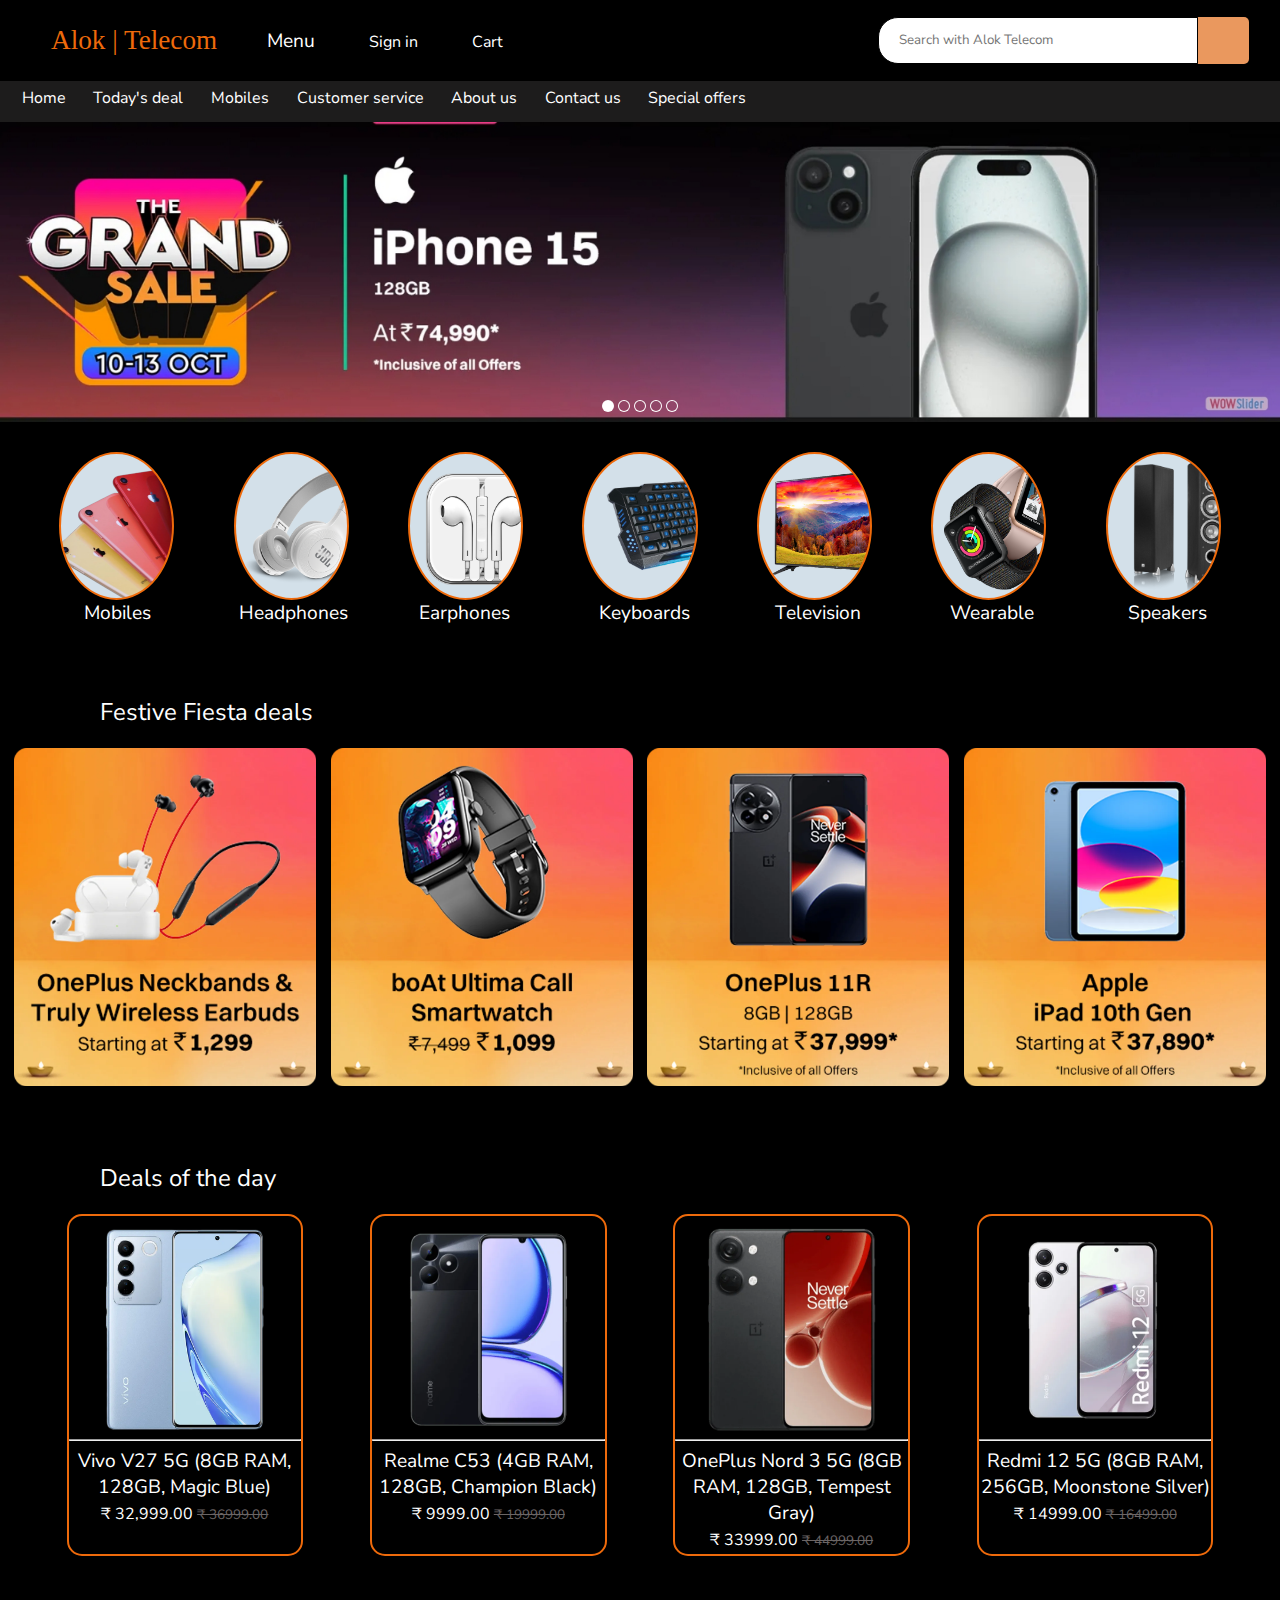
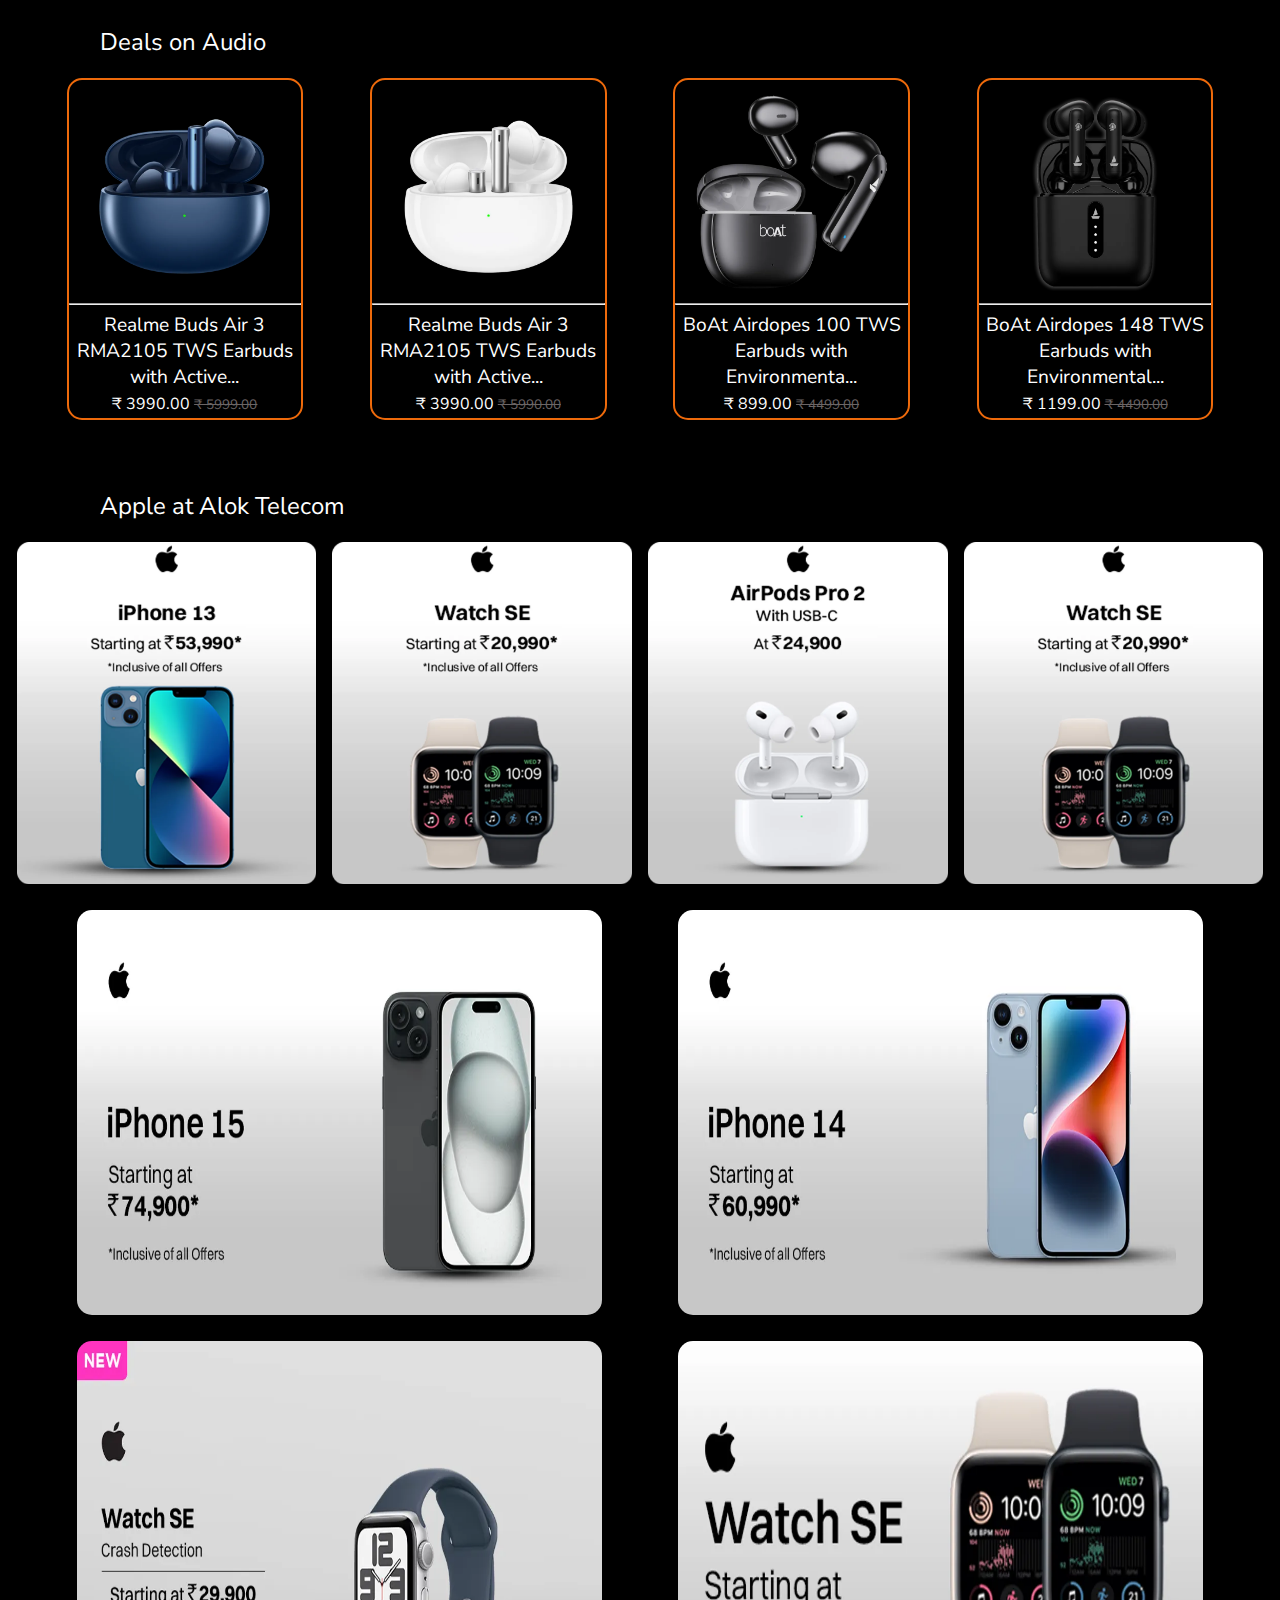
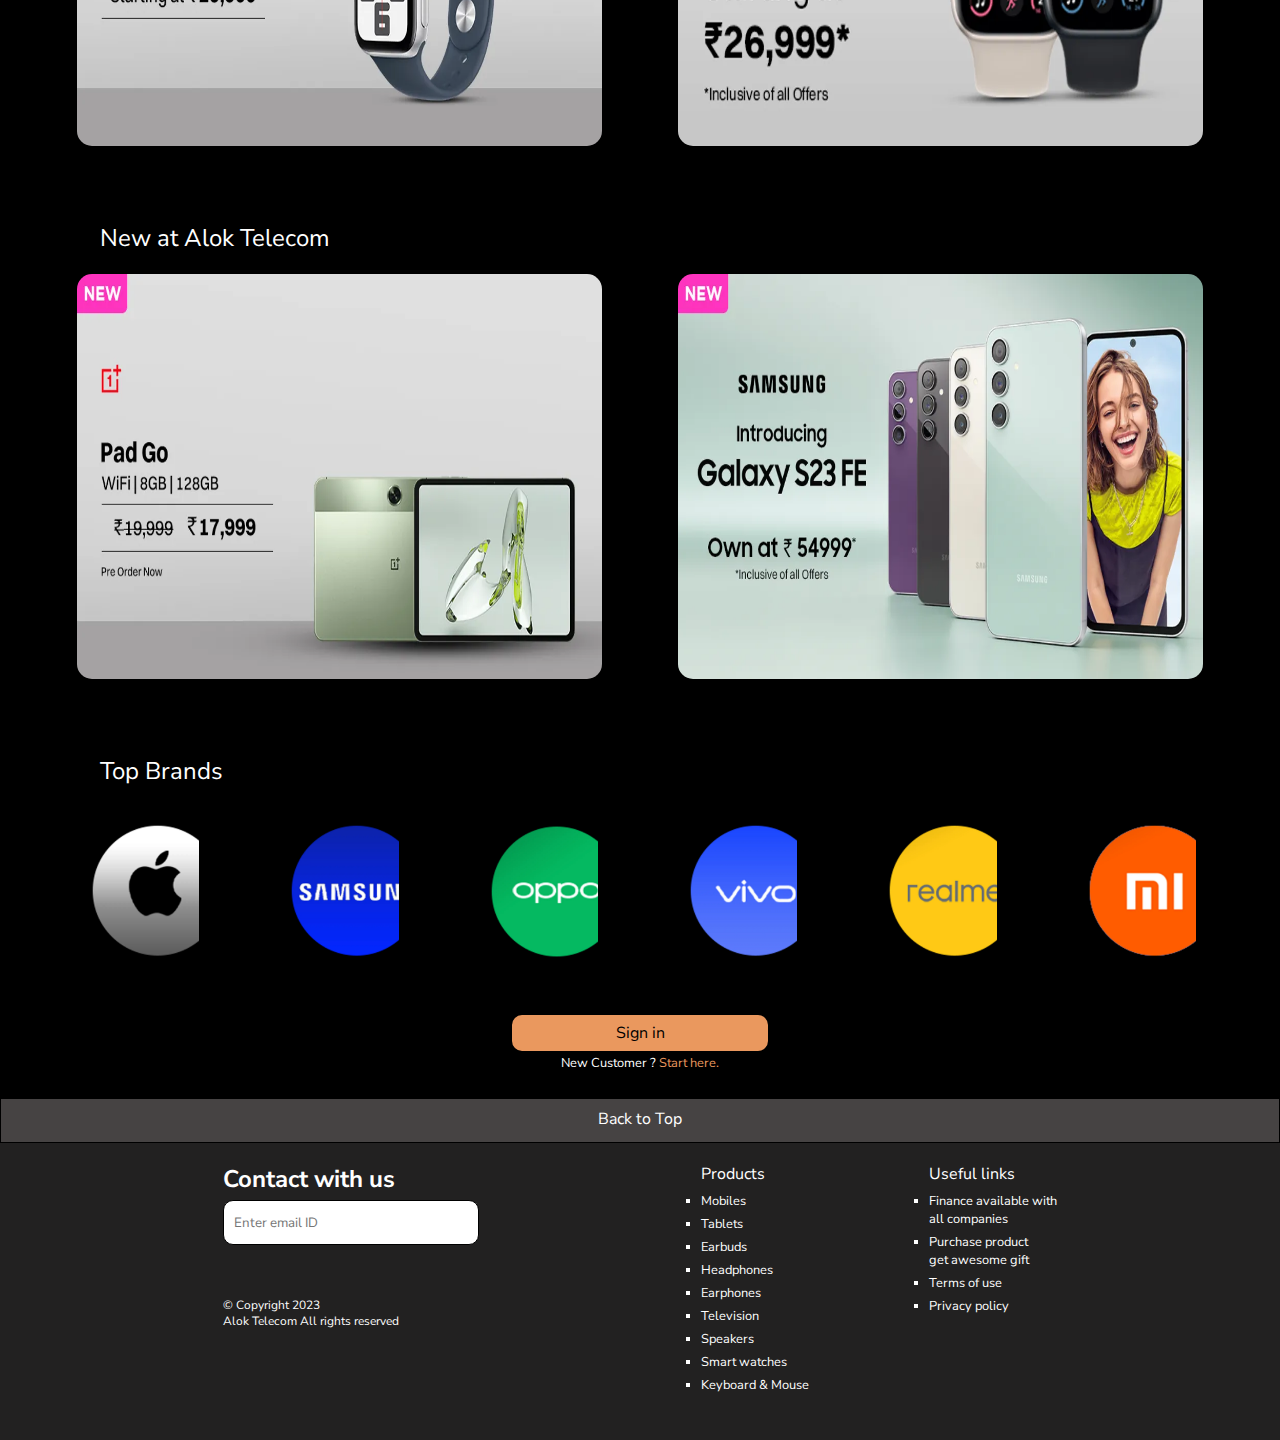
==== commit e25069d3: "Fix structuring" ====
--- a/index.html
+++ b/index.html
@@ -9,18 +9,18 @@
     <link rel="stylesheet" type="text/css" href="engine1/style.css" />
     <script type="text/javascript" src="engine1/jquery.js"></script>
     <!-- End WOWSlider.com HEAD section -->
-</head>
-<link rel="stylesheet" href="style.css">
-<link rel="stylesheet" media="screen and (max-width:1120px)" href="phone.css">
-<link rel="website icon" type="png" href="alok.jpeg">
-<link rel="stylesheet" href="https://cdnjs.cloudflare.com/ajax/libs/font-awesome/6.4.2/css/all.min.css"
+    <link rel="stylesheet" href="style.css">
+    <link rel="stylesheet" media="screen and (max-width:1120px)" href="Responsive-CSS/phone.css">
+    <link rel="website icon" type="png" href="Images/alok.jpeg">
+    <link rel="stylesheet" href="https://cdnjs.cloudflare.com/ajax/libs/font-awesome/6.4.2/css/all.min.css"
     integrity="sha512-z3gLpd7yknf1YoNbCzqRKc4qyor8gaKU1qmn+CShxbuBusANI9QpRohGBreCFkKxLhei6S9CQXFEbbKuqLg0DA=="
     crossorigin="anonymous" referrerpolicy="no-referrer" />
-<link rel="preconnect" href="https://fonts.googleapis.com">
-<link rel="preconnect" href="https://fonts.gstatic.com" crossorigin>
-<link
+    <link rel="preconnect" href="https://fonts.googleapis.com">
+    <link rel="preconnect" href="https://fonts.gstatic.com" crossorigin>
+    <link
     href="https://fonts.googleapis.com/css2?family=Baloo+Bhaijaan+2:wght@600&family=Nunito+Sans:opsz,wght@6..12,600&display=swap"
     rel="stylesheet">
+</head>
 
 <body>
     <header>
@@ -39,7 +39,7 @@
                 </div>
                 <!-- PROFILE SIGN IN OPTION -->
                 <div class="profile border">
-                    <a href="sign_in.html">
+                    <a href="SignUp-Page/sign_in.html">
                         <i class="fa-regular fa-user"></i>
                         <p>Sign in</p>
                     </a>
@@ -68,14 +68,14 @@
         <div class="options">
             <!-- PANEL OPTIONS  -->
             <ul>
-                <li><a href="#" class="option-link">Home</a></li>
+                <li><a href="#navbar" class="option-link">Home</a></li>
                 <li><a href="https://www.vijaysales.com/bucketdetails/offers-on-mobile-phones/1725"
                         class="option-link">Today's deal</a></li>
-                <li><a href="https://www.91mobiles.com/" class="option-link">Mobiles</a></li>
-                <li><a href="#" class="option-link">Customer service</a></li>
+                <li><a href="#deals" class="option-link">Mobiles</a></li>
+                <li><a href="#footer" class="option-link">Customer service</a></li>
                 <li><a href="#" class="option-link">About us</a></li>
-                <li><a href="#" class="option-link">Contact us</a></li>
-                <li><a href="#" class="option-link">Special offers</a></li>
+                <li><a href="#footer" class="option-link">Contact us</a></li>
+                <li><a href="#deals" class="option-link">Special offers</a></li>
             </ul>
         </div>
     </div>
@@ -152,31 +152,31 @@
             <span><a href="https://www.croma.com/l/speaker-for-home-use-0afz00a.html" class="pro">Speakers</a></span>
         </div>
     </div>
-    <div class="head"><span>Festive Fiesta deals</span></div>
+    <div class="head" id="deals"><span>Festive Fiesta deals</span></div>
     <div class="box-head">
         <div class="offer-boxes-1">
-            <a href="https://www.oneplus.in/product/oneplus-bullets-wireless-z"><img src="img1.webp"
+            <a href="https://www.oneplus.in/product/oneplus-bullets-wireless-z"><img src="Images/img1.webp"
                     alt="Neckband and earbuds offer"></a>
         </div>
         <div class="offer-boxes-1">
             <a
                 href="https://www.boat-lifestyle.com/collections/boat-smartwatch-deals?utm_source=google&utm_medium=pmax&utm_campaign=19864761985&gad_source=1&gclid=CjwKCAjwv-2pBhB-EiwAtsQZFA-7r01Yla7j48nu7NMy9G7HqY9aWQggOy1uWuNmuzuhRfByuR05cRoCjjkQAvD_BwE"><img
-                    src="img2.webp" alt="Boat watches offer"></a>
+                    src="Images/img2.webp" alt="Boat watches offer"></a>
         </div>
         <div class="offer-boxes-1">
-            <a href="https://www.oneplus.in/"><img src="img3.webp" alt="One plus mobile phone offer"></a>
+            <a href="https://www.oneplus.in/"><img src="Images/img3.webp" alt="One plus mobile phone offer"></a>
         </div>
         <div class="offer-boxes-1">
             <a
                 href="https://www.apple.com/in/ipad/?afid=p238%7Cs83Dh9kdr-dc_mtid_187079nc38483_pcrid_677127017270_pgrid_114045531255_pntwk_g_pchan__pexid__&cid=aos-IN-kwgo-ipad--slid---product-"><img
-                    src="img4.webp" alt="ipad offer"></a>
+                    src="Images/img4.webp" alt="ipad offer"></a>
         </div>
     </div>
     <div class="head"><span>Deals of the day</span></div>
     <div class="box-head">
         <div class="offer-boxes">
             <div class="offer-boxes-2">
-                <a href="https://www.vivo.com/in/products/param/v27-pro"><img src="img6.webp" alt="Vivo v27 offer"></a>
+                <a href="https://www.vivo.com/in/products/param/v27-pro"><img src="Images/img6.webp" alt="Vivo v27 offer"></a>
             </div>
             <hr>
             <div class="name">
@@ -186,7 +186,7 @@
         </div>
         <div class="offer-boxes">
             <div class="offer-boxes-2">
-                <a href="https://buy.realme.com/in/goods/650"><img src="img7.webp" alt="Realme c53 offer"></a>
+                <a href="https://buy.realme.com/in/goods/650"><img src="Images/img7.webp" alt="Realme c53 offer"></a>
             </div>
             <hr>
             <div class="name">
@@ -198,7 +198,7 @@
             <div class="offer-boxes-2">
                 <a
                     href="https://www.oneplus.in/oneplus-nord-3-5g?utm_source=google_Search&utm_medium=cpc&utm_campaign=Google_switchupgrader_pep_opnord3&gclid=CjwKCAjwv-2pBhB-EiwAtsQZFCJqUCGRXKUQnKPaFRRpKcoyvDGZxBC1XUEGhnfsYiz7oabG3vQtzxoCiGQQAvD_BwE"><img
-                        src="img8.webp" alt="One plus nord 3 5G offer"></a>
+                        src="Images/img8.webp" alt="One plus nord 3 5G offer"></a>
             </div>
             <hr>
             <div class="name">
@@ -210,7 +210,7 @@
             <div class="offer-boxes-2">
                 <a
                     href="https://www.mi.com/in/product/redmi-12-5g/?skupanel=1&gad_source=1&gclid=CjwKCAjwv-2pBhB-EiwAtsQZFJEiEBZ_LwwSqd9zAw250KOj1K5L6QdGnCQG9vUybxs5nBkTvy-PvhoCsP4QAvD_BwE"><img
-                        src="img9.webp" alt="Redmi 12 offer"></a>
+                        src="Images/img9.webp" alt="Redmi 12 offer"></a>
             </div>
             <hr>
             <div class="name">
@@ -223,7 +223,7 @@
     <div class="box-head">
         <div class="offer-boxes">
             <div class="offer-boxes-2">
-                <a href="https://www.realme.com/in/realme-buds-air-3"><img src="buds1.webp" alt="Realme buds air 3"></a>
+                <a href="https://www.realme.com/in/realme-buds-air-3"><img src="Images/buds1.webp" alt="Realme buds air 3"></a>
             </div>
             <hr>
             <div class="name">
@@ -233,7 +233,7 @@
         </div>
         <div class="offer-boxes">
             <div class="offer-boxes-2">
-                <a href="https://www.realme.com/in/realme-buds-air-3"><img src="buds2.webp" alt=""></a>
+                <a href="https://www.realme.com/in/realme-buds-air-3"><img src="Images/buds2.webp" alt=""></a>
             </div>
             <hr>
             <div class="name">
@@ -243,7 +243,7 @@
         </div>
         <div class="offer-boxes">
             <div class="offer-boxes-2">
-                <a href="https://www.boat-lifestyle.com/products/airdopes-100-wireless-earbuds"><img src="buds3.webp"
+                <a href="https://www.boat-lifestyle.com/products/airdopes-100-wireless-earbuds"><img src="Images/buds3.webp"
                         alt="Boat airdopes"></a>
             </div>
             <hr>
@@ -254,7 +254,7 @@
         </div>
         <div class="offer-boxes">
             <div class="offer-boxes-2">
-                <a href="https://www.boat-lifestyle.com/products/boat-airdopes-148"><img src="buds4.webp" alt=""></a>
+                <a href="https://www.boat-lifestyle.com/products/boat-airdopes-148"><img src="Images/buds4.webp" alt=""></a>
             </div>
             <hr>
             <div class="name">
@@ -266,44 +266,44 @@
     <div class="head head2">Apple at Alok Telecom</div>
     <div class="box-head">
         <div class="box2">
-            <a href="https://www.apple.com/in/shop/buy-iphone/iphone-13"><img src="i phone 13 offer.webp"
+            <a href="https://www.apple.com/in/shop/buy-iphone/iphone-13"><img src="Images/i phone 13 offer.webp"
                     alt="iphone 13"></a>
         </div>
         <div class="box2">
-            <a href="https://www.apple.com/in/apple-watch-series-9/"><img src="watch se .webp" alt="watch se"></a>
+            <a href="https://www.apple.com/in/apple-watch-series-9/"><img src="Images/watch se .webp" alt="watch se"></a>
         </div>
         <div class="box2">
-            <a href="https://www.apple.com/in/airpods-pro/"><img src="airpods pro offer.webp" alt="airpods pro"></a>
+            <a href="https://www.apple.com/in/airpods-pro/"><img src="Images/airpods pro offer.webp" alt="airpods pro"></a>
         </div>
         <div class="box2">
-            <a href="https://www.apple.com/in/apple-watch-series-9/"><img src="watch se .webp" alt="watch se"></a>
-        </div>
-    </div>
-    <div class="box-head">
-        <div class="box1">
-            <a href="https://www.apple.com/in/iphone-15/"><img src="ip15.webp" alt="iphone 15"></a>
-        </div>
-        <div class="box1">
-            <a href="https://www.apple.com/in/iphone-14/specs/"><img src="ip14.webp" alt="iphone 14"></a>
-        </div>
-    </div>
-    <div class="box-head">
-        <div class="box1">
-            <a href="https://www.apple.com/in/apple-watch-series-9/"><img src="watch se.webp" alt="watch se"></a>
-        </div>
-        <div class="box1">
-            <a href="https://www.apple.com/in/apple-watch-series-9/"><img src="watch se2.webp" alt="watch se"></a>
+            <a href="https://www.apple.com/in/apple-watch-series-9/"><img src="Images/watch se .webp" alt="watch se"></a>
+        </div>
+    </div>
+    <div class="box-head">
+        <div class="box1">
+            <a href="https://www.apple.com/in/iphone-15/"><img src="Images/ip15.webp" alt="iphone 15"></a>
+        </div>
+        <div class="box1">
+            <a href="https://www.apple.com/in/iphone-14/specs/"><img src="Images/ip14.webp" alt="iphone 14"></a>
+        </div>
+    </div>
+    <div class="box-head">
+        <div class="box1">
+            <a href="https://www.apple.com/in/apple-watch-series-9/"><img src="Images/watch se.webp" alt="watch se"></a>
+        </div>
+        <div class="box1">
+            <a href="https://www.apple.com/in/apple-watch-series-9/"><img src="Images/watch se2.webp" alt="watch se"></a>
         </div>
     </div>
     <div class=" head head2">New at Alok Telecom</div>
     <div class="box-head">
         <div class="box1">
-            <a href="https://www.realme.com/in/realme-pad"><img src="pad go.webp" alt=""></a>
+            <a href="https://www.realme.com/in/realme-pad"><img src="Images/pad go.webp" alt=""></a>
         </div>
         <div class="box1">
             <a
                 href="https://www.samsung.com/in/smartphones/galaxy-s23-fe/buy/?cid=in_pd_ppc_google_im-mobile-smartphones-s23fe-dtc_sales_samsung-s23fe-all-2023_eshop-pmax-pla_05Oct2023-na_1ur-503164l-2023-eshop-bau-performancemax-cpc_pfm--20621494231------x--&gad_source=1&gclid=CjwKCAjwv-2pBhB-EiwAtsQZFEq-pgz2FmvrOCyKH3s4joxMWnRGIEwQ454m0ryetBirXjTUEa5SsxoCRSwQAvD_BwE"><img
-                    src="s23 fe.webp" alt=""></a>
+                    src="Images/s23 fe.webp" alt=""></a>
         </div>
     </div>
     <div class="head">Top Brands</div>
@@ -333,7 +333,7 @@
         </div>
         <span>New Customer ? <a href="sign_in.html">Start here.</a></span>
     </div>
-    <footer>
+    <footer id="footer">
         <div class="foot1">
             <a href="#"><span>Back to Top</span></a>
         </div>
--- a/engine1/style.css
+++ b/engine1/style.css
@@ -1,201 +1,201 @@
-/*
- *	generated by WOW Slider 9.0
- *	template Absent
- */
-@import url(https://fonts.googleapis.com/css?family=Slabo+27px&subset=latin,latin-ext);
-#wowslider-container1 { 
-	display: table;
-	zoom: 1; 
-	position: relative;
-	width: 100%;
-	max-width: 100%;
-	max-height:340px;
-	margin:0px auto 0px;
-	z-index:90;
-	text-align:left; /* reset align=center */
-	font-size: 10px;
-	text-shadow: none; /* fix some user styles */
-
-	/* reset box-sizing (to boostrap friendly) */
-	-webkit-box-sizing: content-box;
-	-moz-box-sizing: content-box;
-	box-sizing: content-box; 
-}
-* html #wowslider-container1{ width:1450px }
-#wowslider-container1 .ws_images ul{
-	position:relative;
-	width: 10000%; 
-	height:100%;
-	left:0;
-	list-style:none;
-	margin:0;
-	padding:0;
-	border-spacing:0;
-	overflow: visible;
-	/*table-layout:fixed;*/
-}
-#wowslider-container1 .ws_images ul li{
-	position: relative;
-	width:1%;
-	height:100%;
-	line-height:0; /*opera*/
-	overflow: hidden;
-	float:left;
-	/*font-size:0;*/
-	padding:0 0 0 0 !important;
-	margin:0 0 0 0 !important;
-}
-
-#wowslider-container1 .ws_images{
-	position: relative;
-	left:0;
-	top:0;
-	height:100%;
-	max-height:340px;
-	max-width: 100%;
-	vertical-align: top;
-	border:none;
-	overflow: hidden;
-}
-#wowslider-container1 .ws_images ul a{
-	width:100%;
-	height:100%;
-	max-height:340px;
-	display:block;
-	color:transparent;
-}
-#wowslider-container1 img{
-	max-width: none !important;
-}
-#wowslider-container1 .ws_images .ws_list img,
-#wowslider-container1 .ws_images > div > img{
-	width:100%;
-	border:none 0;
-	max-width: none;
-	padding:0;
-	margin:0;
-}
-#wowslider-container1 .ws_images > div > img {
-	max-height:340px;
-}
-
-#wowslider-container1 .ws_images iframe {
-	position: absolute;
-	z-index: -1;
-}
-
-#wowslider-container1 .ws-title > div {
-	display: inline-block !important;
-}
-
-#wowslider-container1 a{ 
-	text-decoration: none; 
-	outline: none; 
-	border: none; 
-}
-
-#wowslider-container1  .ws_bullets { 
-	float: left;
-	position:absolute;
-	z-index:70;
-}
-#wowslider-container1  .ws_bullets div{
-	position:relative;
-	float:left;
-	font-size: 0px;
-}
-/* compatibility with Joomla styles */
-#wowslider-container1  .ws_bullets a {
-	line-height: 0;
-}
-
-#wowslider-container1  .ws_script{
-	display:none;
-}
-#wowslider-container1 sound, 
-#wowslider-container1 object{
-	position:absolute;
-}
-
-/* prevent some of users reset styles */
-#wowslider-container1 .ws_effect {
-	position: static;
-	width: 100%;
-	height: 100%;
-}
-
-#wowslider-container1 .ws_photoItem {
-	border: 2em solid #fff;
-	margin-left: -2em;
-	margin-top: -2em;
-}
-#wowslider-container1 .ws_cube_side {
-	background: #A6A5A9;
-}
-
-
-#wowslider-container1.ws_gestures {
-	cursor: -webkit-grab;
-	cursor: -moz-grab;
-	cursor: url("[data-uri]"), move;
-}
-#wowslider-container1.ws_gestures.ws_grabbing {
-	cursor: -webkit-grabbing;
-	cursor: -moz-grabbing;
-	cursor: url("[data-uri]"), move;
-}
-
-/* hide controls when video start play */
-#wowslider-container1.ws_video_playing .ws_bullets,
-#wowslider-container1.ws_video_playing .ws_fullscreen,
-#wowslider-container1.ws_video_playing .ws_next,
-#wowslider-container1.ws_video_playing .ws_prev {
-	display: none;
-}
-
-
-/* youtube/vimeo buttons */
-#wowslider-container1 .ws_video_btn {
-	position: absolute;
-	display: none;
-	cursor: pointer;
-	top: 0;
-	left: 0;
-	width: 100%;
-	height: 100%;
-	z-index: 55;
-}
-#wowslider-container1 .ws_video_btn.ws_youtube,
-#wowslider-container1 .ws_video_btn.ws_vimeo {
-	display: block;
-}
-#wowslider-container1 .ws_video_btn div {
-	position: absolute;
-	background-image: url(./playvideo.png);
-	background-size: 200%;
-	top: 50%;
-	left: 50%;
-	width: 7em;
-	height: 5em;
-	margin-left: -3.5em;
-	margin-top: -2.5em;
-}
-#wowslider-container1 .ws_video_btn.ws_youtube div {
-	background-position: 0 0;
-}
-#wowslider-container1 .ws_video_btn.ws_youtube:hover div {
-	background-position: 100% 0;
-}
-#wowslider-container1 .ws_video_btn.ws_vimeo div {
-	background-position: 0 100%;
-}
-#wowslider-container1 .ws_video_btn.ws_vimeo:hover div {
-	background-position: 100% 100%;
-}
-
-#wowslider-container1 .ws_playpause.ws_hide {
-	display: none !important;
-}
+/*
+ *	generated by WOW Slider 9.0
+ *	template Absent
+ */
+@import url(https://fonts.googleapis.com/css?family=Slabo+27px&subset=latin,latin-ext);
+#wowslider-container1 { 
+	display: table;
+	zoom: 1; 
+	position: relative;
+	width: 100%;
+	max-width: 100%;
+	max-height:340px;
+	margin:0px auto 0px;
+	z-index:90;
+	text-align:left; /* reset align=center */
+	font-size: 10px;
+	text-shadow: none; /* fix some user styles */
+
+	/* reset box-sizing (to boostrap friendly) */
+	-webkit-box-sizing: content-box;
+	-moz-box-sizing: content-box;
+	box-sizing: content-box; 
+}
+* html #wowslider-container1{ width:1450px }
+#wowslider-container1 .ws_images ul{
+	position:relative;
+	width: 10000%; 
+	height:100%;
+	left:0;
+	list-style:none;
+	margin:0;
+	padding:0;
+	border-spacing:0;
+	overflow: visible;
+	/*table-layout:fixed;*/
+}
+#wowslider-container1 .ws_images ul li{
+	position: relative;
+	width:1%;
+	height:100%;
+	line-height:0; /*opera*/
+	overflow: hidden;
+	float:left;
+	/*font-size:0;*/
+	padding:0 0 0 0 !important;
+	margin:0 0 0 0 !important;
+}
+
+#wowslider-container1 .ws_images{
+	position: relative;
+	left:0;
+	top:0;
+	height:100%;
+	max-height:340px;
+	max-width: 100%;
+	vertical-align: top;
+	border:none;
+	overflow: hidden;
+}
+#wowslider-container1 .ws_images ul a{
+	width:100%;
+	height:100%;
+	max-height:340px;
+	display:block;
+	color:transparent;
+}
+#wowslider-container1 img{
+	max-width: none !important;
+}
+#wowslider-container1 .ws_images .ws_list img,
+#wowslider-container1 .ws_images > div > img{
+	width:100%;
+	border:none 0;
+	max-width: none;
+	padding:0;
+	margin:0;
+}
+#wowslider-container1 .ws_images > div > img {
+	max-height:340px;
+}
+
+#wowslider-container1 .ws_images iframe {
+	position: absolute;
+	z-index: -1;
+}
+
+#wowslider-container1 .ws-title > div {
+	display: inline-block !important;
+}
+
+#wowslider-container1 a{ 
+	text-decoration: none; 
+	outline: none; 
+	border: none; 
+}
+
+#wowslider-container1  .ws_bullets { 
+	float: left;
+	position:absolute;
+	z-index:70;
+}
+#wowslider-container1  .ws_bullets div{
+	position:relative;
+	float:left;
+	font-size: 0px;
+}
+/* compatibility with Joomla styles */
+#wowslider-container1  .ws_bullets a {
+	line-height: 0;
+}
+
+#wowslider-container1  .ws_script{
+	display:none;
+}
+#wowslider-container1 sound, 
+#wowslider-container1 object{
+	position:absolute;
+}
+
+/* prevent some of users reset styles */
+#wowslider-container1 .ws_effect {
+	position: static;
+	width: 100%;
+	height: 100%;
+}
+
+#wowslider-container1 .ws_photoItem {
+	border: 2em solid #fff;
+	margin-left: -2em;
+	margin-top: -2em;
+}
+#wowslider-container1 .ws_cube_side {
+	background: #A6A5A9;
+}
+
+
+#wowslider-container1.ws_gestures {
+	cursor: -webkit-grab;
+	cursor: -moz-grab;
+	cursor: url("[data-uri]"), move;
+}
+#wowslider-container1.ws_gestures.ws_grabbing {
+	cursor: -webkit-grabbing;
+	cursor: -moz-grabbing;
+	cursor: url("[data-uri]"), move;
+}
+
+/* hide controls when video start play */
+#wowslider-container1.ws_video_playing .ws_bullets,
+#wowslider-container1.ws_video_playing .ws_fullscreen,
+#wowslider-container1.ws_video_playing .ws_next,
+#wowslider-container1.ws_video_playing .ws_prev {
+	display: none;
+}
+
+
+/* youtube/vimeo buttons */
+#wowslider-container1 .ws_video_btn {
+	position: absolute;
+	display: none;
+	cursor: pointer;
+	top: 0;
+	left: 0;
+	width: 100%;
+	height: 100%;
+	z-index: 55;
+}
+#wowslider-container1 .ws_video_btn.ws_youtube,
+#wowslider-container1 .ws_video_btn.ws_vimeo {
+	display: block;
+}
+#wowslider-container1 .ws_video_btn div {
+	position: absolute;
+	background-image: url(./playvideo.png);
+	background-size: 200%;
+	top: 50%;
+	left: 50%;
+	width: 7em;
+	height: 5em;
+	margin-left: -3.5em;
+	margin-top: -2.5em;
+}
+#wowslider-container1 .ws_video_btn.ws_youtube div {
+	background-position: 0 0;
+}
+#wowslider-container1 .ws_video_btn.ws_youtube:hover div {
+	background-position: 100% 0;
+}
+#wowslider-container1 .ws_video_btn.ws_vimeo div {
+	background-position: 0 100%;
+}
+#wowslider-container1 .ws_video_btn.ws_vimeo:hover div {
+	background-position: 100% 100%;
+}
+
+#wowslider-container1 .ws_playpause.ws_hide {
+	display: none !important;
+}
 /* bullets */
 #wowslider-container1 .ws_bullets a { 
 	position: relative;
--- a/style.css
+++ b/style.css
@@ -6,19 +6,41 @@
     font-family: 'Nunito Sans', sans-serif;
     box-sizing: border-box;
 }
+:root{
+    --body-color:black;
+    --primary-color- :black;
+    --secondary-color :white;
+    --forth-color :rgb(34, 33, 33);
+    --fifth-color :black;
+    --panel-color : rgba(67, 64, 64, 0.441);
+    --del-color:rgb(70, 67, 67);
+}
+.lightTheme{
+    --body-color:aliceblue;
+    --primary-color- :white;
+    --secondary-color :black;
+    --forth-color :rgb(204, 240, 240);
+    --panel-color : rgb(211, 224, 233);
+    --fifth-color :rgb(204, 240, 240);
+    --del-color:rgb(211, 224, 233);
+}
+html{
+    scroll-behavior: smooth;
+}
 
 header {
     position: sticky;
     top: 0px;
-    background-color: black;
+    background-color:var(--fifth-color);
     height: 9vh;
     display: flex;
     width: 100%;
+    border: 0.5px solid black;
 }
 
 /* BODY  */
 body {
-    background-color: black;
+    background-color: var(--body-color);
 }
 
 nav {
@@ -30,7 +52,7 @@
 /* NAV BAR */
 #navbar {
     display: flex;
-    background-color: black;
+    background-color: var(--fifth-color);
     padding: 0px 50px;
     align-items: center;
     justify-content: space-evenly;
@@ -40,7 +62,6 @@
 .border:hover {
     border: 1px solid rgb(238, 106, 11);
     cursor: pointer;
-    color: rgb(234, 152, 94);
     border-radius: 5px;
     padding: 5px;
 }
@@ -58,7 +79,7 @@
 
 /* MENU BUTTON */
 .menu {
-    color: white;
+    color: var(--secondary-color);
     font-size: 1.2rem;
     cursor: pointer;
     margin-left: 50px;
@@ -66,7 +87,7 @@
 
 /* PROFILE */
 .profile {
-    color: white;
+    color: var(--secondary-color);
     display: flex;
     cursor: pointer;
     margin-left: 50px;
@@ -74,7 +95,7 @@
 }
 
 .profile a {
-    color: white;
+    color: var(--secondary-color);
     text-decoration: none;
     display: flex;
 }
@@ -90,7 +111,7 @@
 
 /* CART  */
 .cart {
-    color: white;
+    color: var(--secondary-color);
     display: flex;
     cursor: pointer;
     margin-left: 50px;
@@ -106,7 +127,7 @@
 }
 /* DARK MODE  */
 .dark i{
-    color: white;
+    color: var(--secondary-color);
     margin-left: 50px;
     font-size: 1.5rem;
     cursor: pointer;
@@ -126,6 +147,7 @@
     border-bottom-left-radius: 20px;
     border: none;
     padding-left: 20px;
+    border: 0.5px solid black;
 }
 
 .search:hover {
@@ -151,7 +173,7 @@
 .panel {
     height: 4.5vh;
     width: 100%;
-    background-color: rgb(53, 48, 48);
+    background-color: var(--panel-color);
 }
 
 .options {
@@ -178,7 +200,7 @@
 /* PANEL LINKS  */
 .option-link {
     text-decoration: none;
-    color: white;
+    color: var(--secondary-color);
 }
 
 /* PANEL HOVER EFFECT  */
@@ -198,11 +220,11 @@
     height: 16.5vh;
     width: 9vw;
     border: 2px solid rgb(238, 106, 11);
-    background-color: rgba(67, 64, 64, 0.441);
+    background-color:rgb(211, 224, 233);
     border-radius: 100%;
     margin-top: 30px;
     cursor: pointer;
-    background-image: url(iPhone-12-PNG-Free-Download\ \(1\).png);
+    background-image: url(Images/iPhone-12-PNG-Free-Download\ \(1\).png);
     background-size: cover;
 }
 
@@ -210,11 +232,11 @@
     height: 16.5vh;
     width: 9vw;
     border: 2px solid rgb(238, 106, 11);
-    background-color: rgba(67, 64, 64, 0.441);
+    background-color: rgb(211, 224, 233);
     border-radius: 100%;
     margin-top: 30px;
     cursor: pointer;
-    background-image: url(headphones.png);
+    background-image: url(Images/headphones.png);
     background-size: cover;
 }
 
@@ -222,11 +244,11 @@
     height: 16.5vh;
     width: 9vw;
     border: 2px solid rgb(238, 106, 11);
-    background-color: rgb(67, 64, 64, 0.441);
+    background-color: rgb(211, 224, 233);
     border-radius: 100%;
     margin-top: 30px;
     cursor: pointer;
-    background-image: url(earphone.png);
+    background-image: url(Images/earphone.png);
     background-size: cover;
 }
 
@@ -234,11 +256,11 @@
     height: 16.5vh;
     width: 9vw;
     border: 2px solid rgb(238, 106, 11);
-    background-color: rgb(228, 224, 224);
+    background-color: rgb(211, 224, 233);
     border-radius: 100%;
     margin-top: 30px;
     cursor: pointer;
-    background-image: url(key.png);
+    background-image: url(Images/key.png);
     background-size: cover;
 }
 
@@ -246,11 +268,11 @@
     height: 16.5vh;
     width: 9vw;
     border: 2px solid rgb(238, 106, 11);
-    background-color: rgb(228, 224, 224);
+    background-color: rgb(211, 224, 233);
     border-radius: 100%;
     margin-top: 30px;
     cursor: pointer;
-    background-image: url(tv.png);
+    background-image: url(Images/tv.png);
     background-size: cover;
 }
 
@@ -258,11 +280,11 @@
     height: 16.5vh;
     width: 9vw;
     border: 2px solid rgb(238, 106, 11);
-    background-color: rgb(228, 224, 224);
+    background-color: rgb(211, 224, 233);
     border-radius: 100%;
     margin-top: 30px;
     cursor: pointer;
-    background-image: url(watch.png);
+    background-image: url(Images/watch.png);
     background-size: cover;
 }
 
@@ -270,11 +292,11 @@
     height: 16.5vh;
     width: 9vw;
     border: 2px solid rgb(238, 106, 11);
-    background-color: rgb(228, 224, 224);
+    background-color: rgb(211, 224, 233);
     border-radius: 100%;
     margin-top: 30px;
     cursor: pointer;
-    background-image: url(sound2.png);
+    background-image: url(Images/sound2.png);
     background-size: cover;
 }
 
@@ -286,7 +308,7 @@
 
 /* PRODUCT NAMES  */
 .mobi span a {
-    color: white;
+    color: var(--secondary-color);
     margin-left: 25px;
     font-size: 1.2rem;
     cursor: pointer;
@@ -294,7 +316,7 @@
 }
 
 .headphone span a {
-    color: white;
+    color: var(--secondary-color);
     font-size: 1.2rem;
     cursor: pointer;
     text-decoration: none;
@@ -302,7 +324,7 @@
 }
 
 .earphone span a {
-    color: white;
+    color: var(--secondary-color);
     font-size: 1.2rem;
     cursor: pointer;
     text-decoration: none;
@@ -310,7 +332,7 @@
 }
 
 .keyboard span a {
-    color: white;
+    color: var(--secondary-color);
     font-size: 1.2rem;
     cursor: pointer;
     text-decoration: none;
@@ -318,7 +340,7 @@
 }
 
 .tele span a {
-    color: white;
+    color: var(--secondary-color);
     margin-left: 18px;
     font-size: 1.2rem;
     cursor: pointer;
@@ -326,7 +348,7 @@
 }
 
 .wear span a {
-    color: white;
+    color: var(--secondary-color);
     margin-left: 19px;
     font-size: 1.2rem;
     cursor: pointer;
@@ -334,7 +356,7 @@
 }
 
 .music span a {
-    color: white;
+    color: var(--secondary-color);
     margin-left: 22px;
     font-size: 1.2rem;
     cursor: pointer;
@@ -343,14 +365,14 @@
 
 /* OFFER BOX  */
 .head {
-    color: white;
+    color: var(--secondary-color);
     margin-top: 70px;
     font-size: 1.5rem;
     margin-left: 100px;
 }
 
 .head2 {
-    color: white;
+    color: var(--secondary-color);
     margin-top: 70px;
     font-size: 1.5rem;
     margin-left: 100px;
@@ -368,11 +390,11 @@
 }
 
 .offer-boxes {
-    color: white;
+    color: var(--secondary-color);
     height: 38vh;
     width: 18.5vw;
     border-radius: 15px;
-    background-color: rgb(0, 0, 0);
+    background-color: var(--primary-color-);
     border: 2px solid rgb(238, 106, 11);
 }
 
@@ -400,7 +422,7 @@
 
 .name span del {
     font-size: 0.85rem;
-    color: rgba(255, 255, 255, 0.662);
+    color: rgb(107, 101, 101);
 }
 
 .name span {
@@ -422,7 +444,7 @@
     height: 16.5vh;
     width: 9vw;
     margin-top: 30px;
-    background-image: url(apple\ logo.webp);
+    background-image: url(Images/apple\ logo.webp);
     background-size: cover;
 }
 
@@ -430,7 +452,7 @@
     height: 16.5vh;
     width: 9vw;
     margin-top: 30px;
-    background-image: url(samsung\ logo.webp);
+    background-image: url(Images/samsung\ logo.webp);
     background-size: cover;
 }
 
@@ -438,7 +460,7 @@
     height: 16.5vh;
     width: 9vw;
     margin-top: 30px;
-    background-image: url(oppo\ logo.webp);
+    background-image: url(Images/oppo\ logo.webp);
     background-size: cover;
 }
 
@@ -446,7 +468,7 @@
     height: 16.5vh;
     width: 9vw;
     margin-top: 30px;
-    background-image: url(vivo\ logo.webp);
+    background-image: url(Images/vivo\ logo.webp);
     background-size: cover;
 }
 
@@ -454,7 +476,7 @@
     height: 16.5vh;
     width: 9vw;
     margin-top: 30px;
-    background-image: url(realme\ logo.webp);
+    background-image: url(Images/realme\ logo.webp);
     background-size: cover;
 }
 
@@ -462,7 +484,7 @@
     height: 16.5vh;
     width: 9vw;
     margin-top: 30px;
-    background-image: url(mi\ logo.webp);
+    background-image: url(Images/mi\ logo.webp);
     background-size: cover;
 }
 
@@ -494,7 +516,7 @@
 }
 
 .foot-btn span {
-    color: white;
+    color: var(--secondary-color);
     font-size: 0.8rem;
 }
 
@@ -508,8 +530,9 @@
 .foot1 a {
     height: 5vh;
     width: 100%;
-    background-color: rgb(70, 67, 67);
-    color: white;
+    background-color:var(--del-color);
+    color: var(--secondary-color);
+    border: 0.5px solid black;
     margin-top: 25px;
     display: flex;
     justify-content: center;
@@ -521,19 +544,19 @@
 .foot {
     height: 33vh;
     width: 100%;
-    background-color: rgb(34, 33, 33);
+    background-color: var(--forth-color);
     display: flex;
     justify-content: space-evenly;
 }
 
 #contact h2 {
-    color: white;
+    color: var(--secondary-color);
     padding-bottom: 5px;
     padding-top: 20px;
 }
 
 .copy p {
-    color: white;
+    color: var(--secondary-color);
     padding-bottom: 5px;
     margin-top: 20px;
 }
@@ -543,17 +566,18 @@
     width: 20vw;
     border-radius: 10px;
     padding: 10px;
-    border: black;
+    border: var(--primary-color-);
+    border: 0.5px solid black;
 }
 
 .whatsapp {
-    color: white;
+    color: var(--secondary-color);
     font-size: 1.5rem;
     padding-top: 15px;
 }
 
 .icon {
-    color: white;
+    color: var(--secondary-color);
     font-size: 1.35rem;
     padding-top: 15px;
     padding-left: 10px;
@@ -569,18 +593,18 @@
 }
 
 .about p {
-    color: white;
+    color: var(--secondary-color);
     padding-top: 20px;
 }
 
 .myProducts p {
-    color: white;
+    color: var(--secondary-color);
     margin-bottom: 7px;
 }
 
 .myProducts li {
     list-style-type: square;
-    color: white;
+    color: var(--secondary-color);
     font-size: 0.80rem;
     margin-top: 5px;
 }
@@ -594,8 +618,9 @@
 }
 
 .aboutUs li {
-    color: white;
+    color: var(--secondary-color);
     list-style-type: square;
     font-size: 0.80rem;
     margin-top: 5px;
-}+}
+    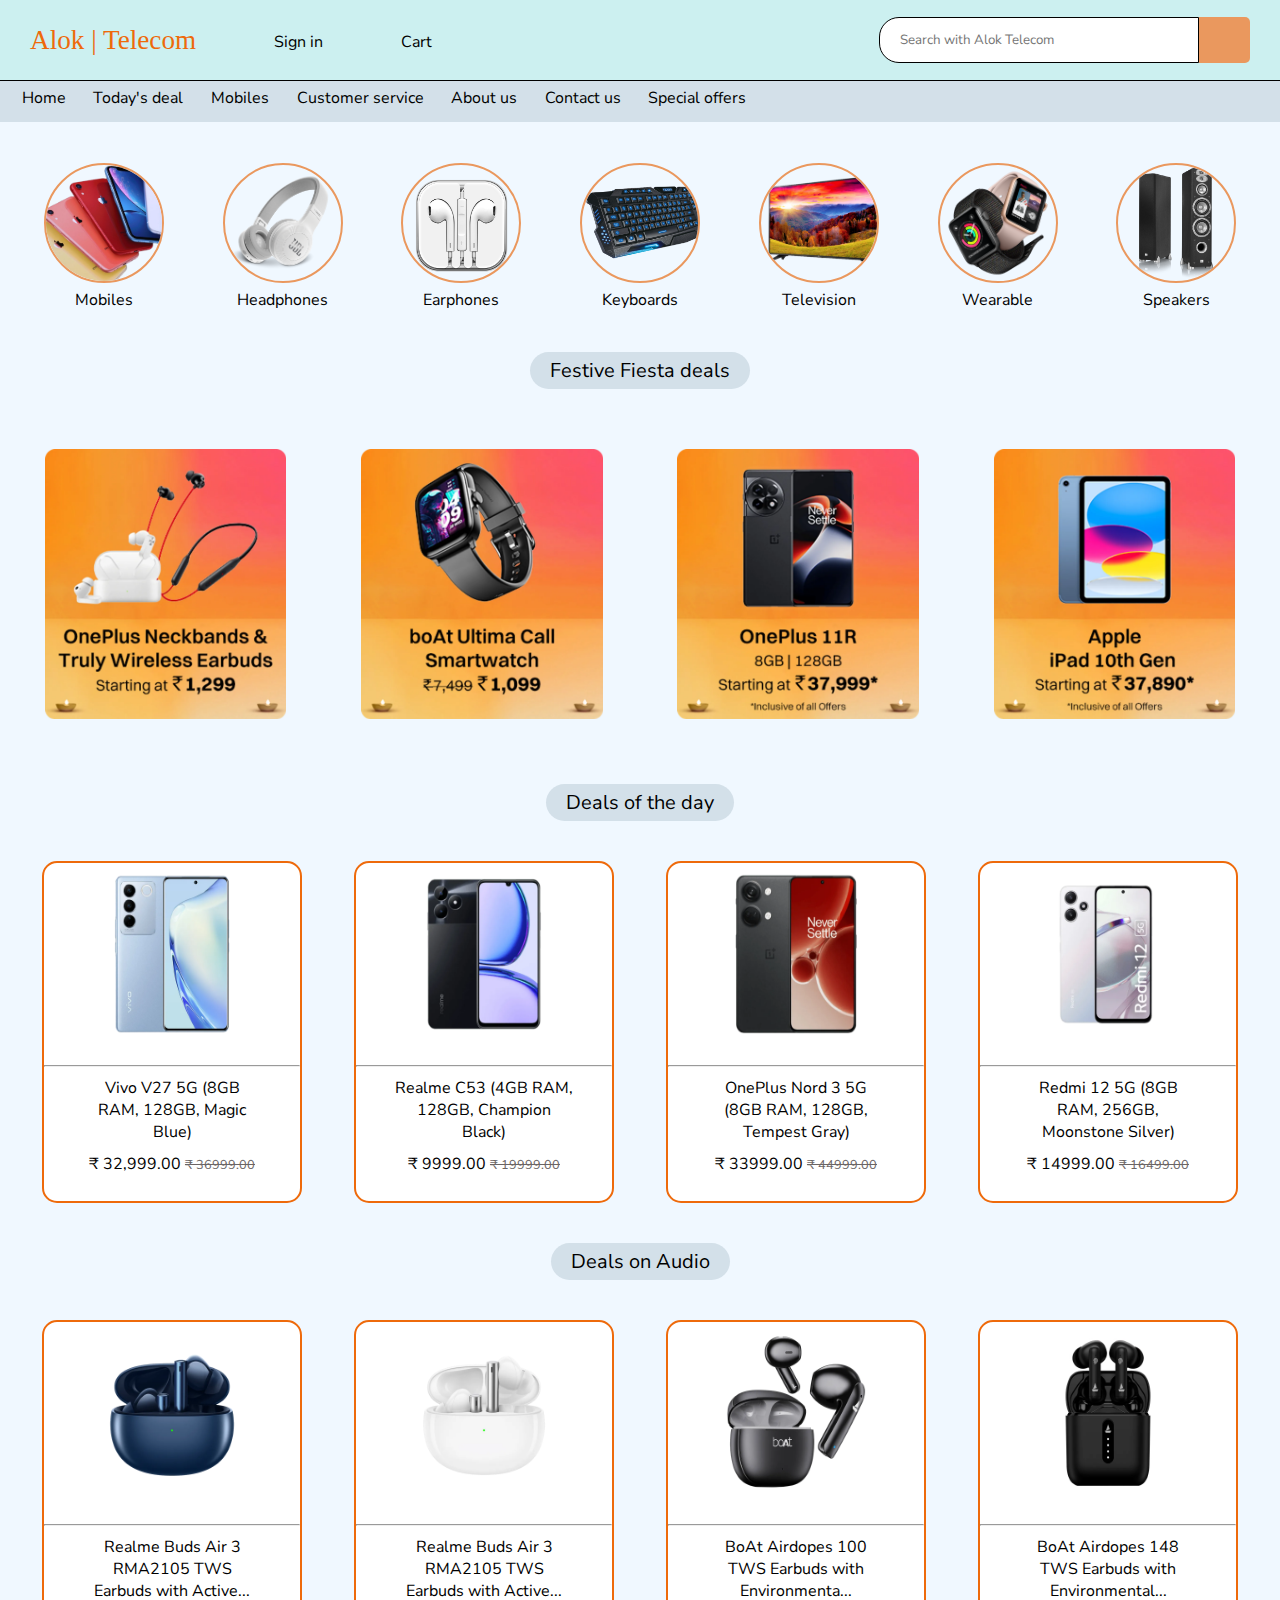
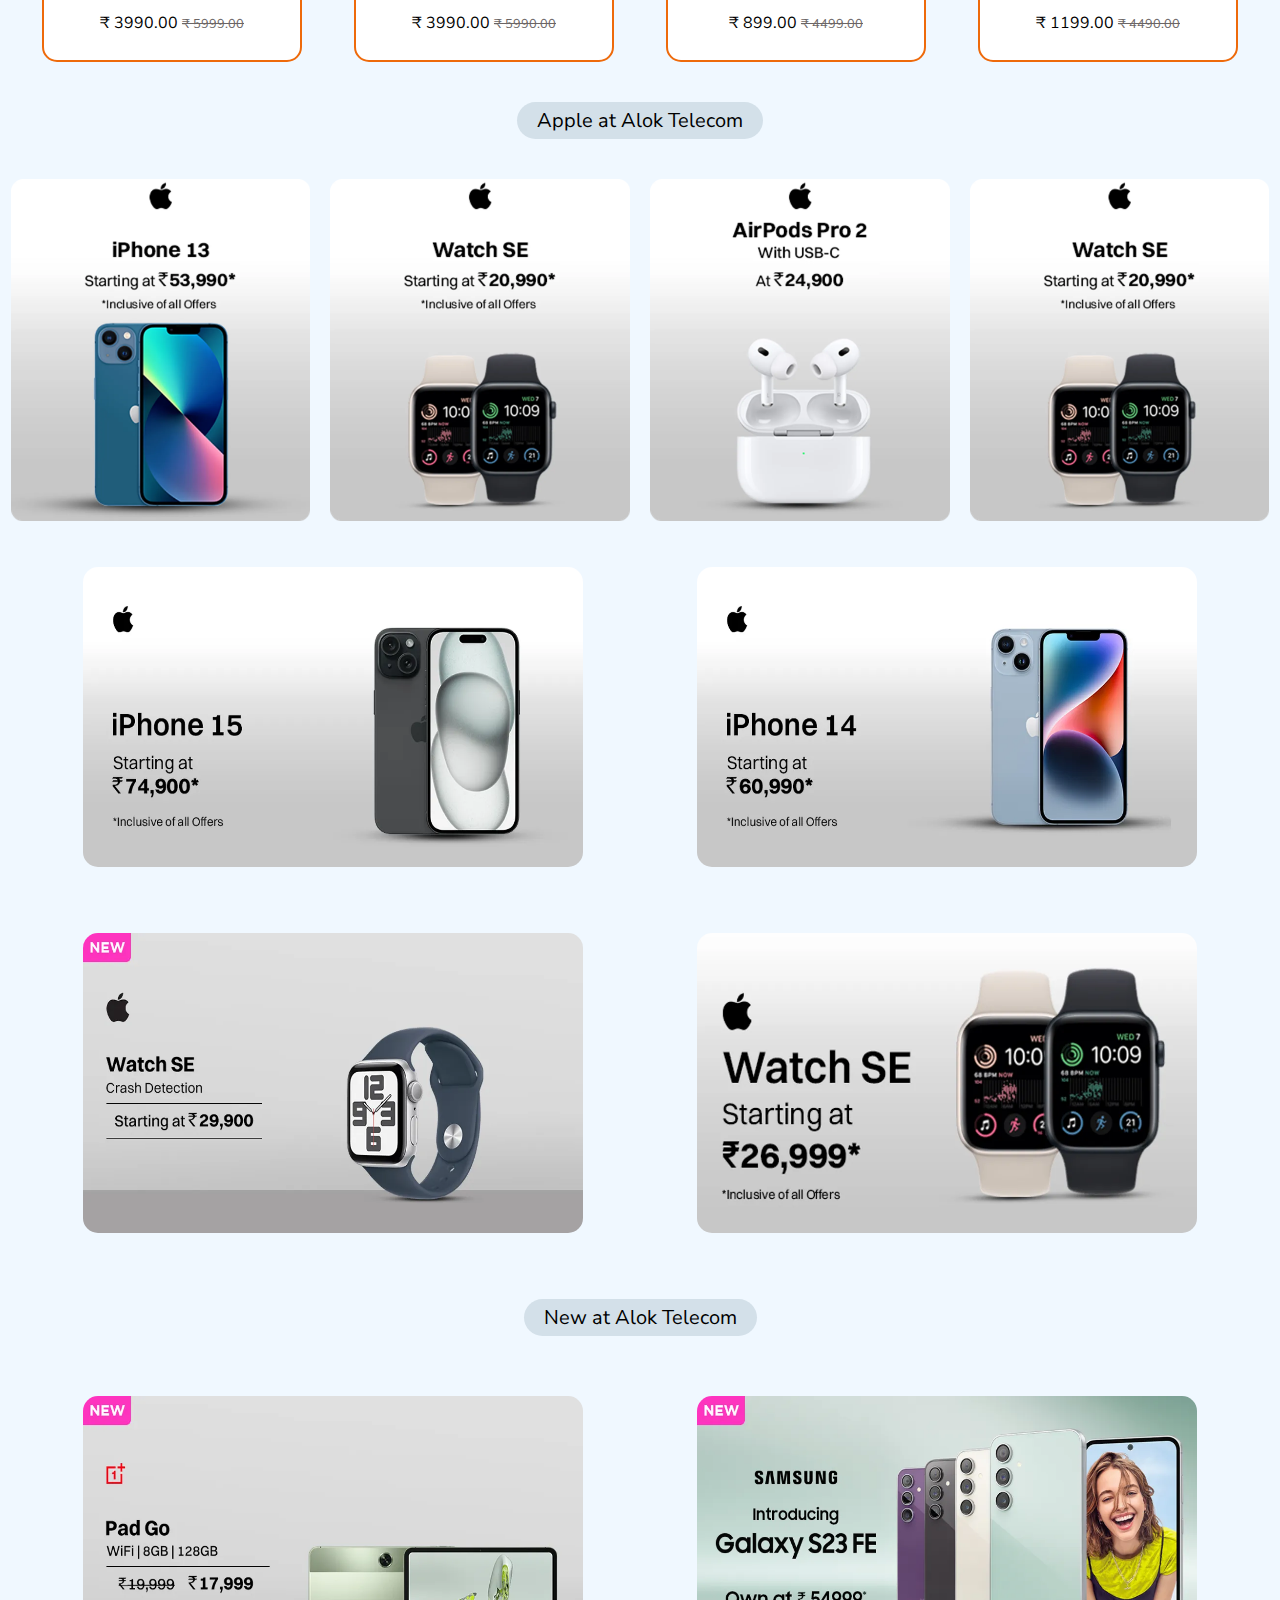
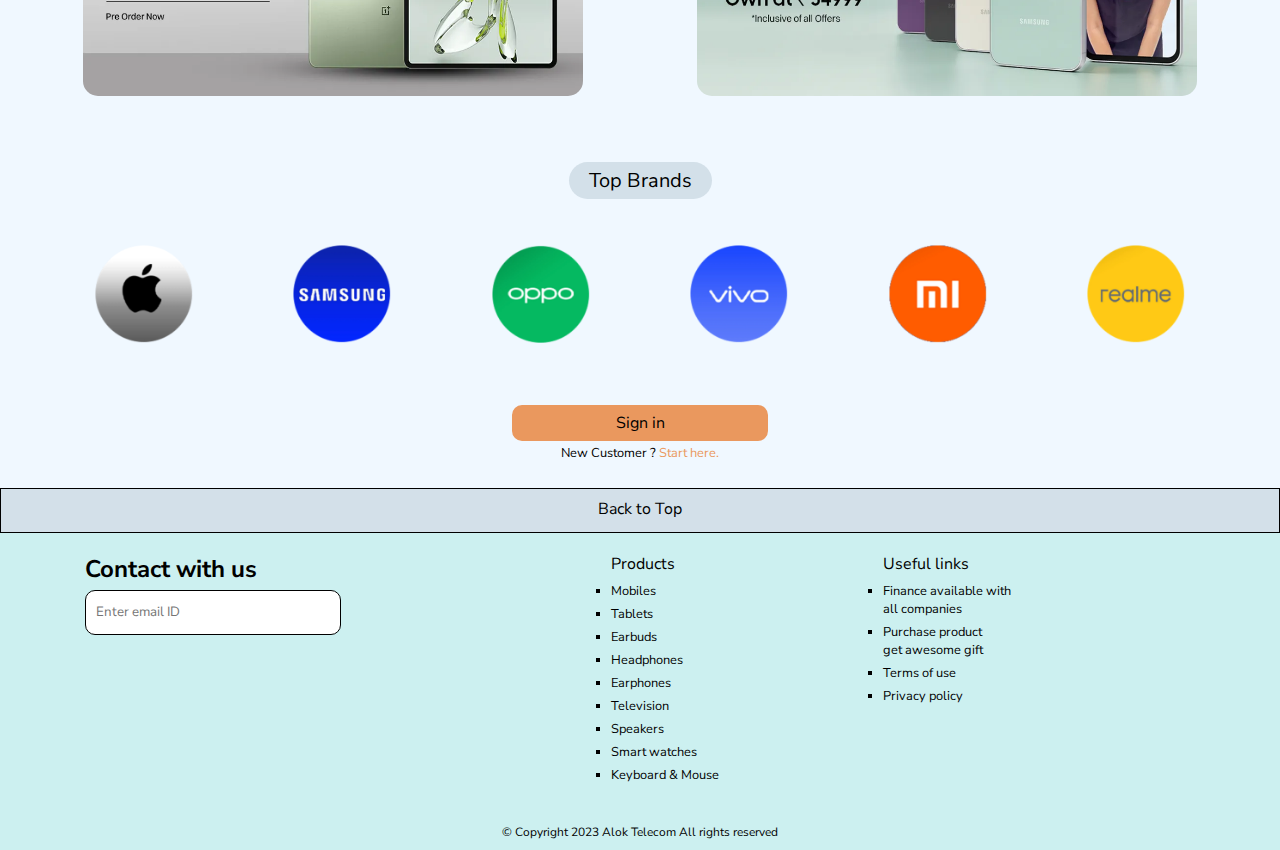
==== commit f52195c5: "modify the website" ====
--- a/index.html
+++ b/index.html
@@ -5,21 +5,17 @@
     <meta charset="UTF-8">
     <meta name="viewport" content="width=device-width, initial-scale=1.0">
     <title>AT - Alok Telecom</title>
-    <!-- Start WOWSlider.com HEAD section -->
-    <link rel="stylesheet" type="text/css" href="engine1/style.css" />
-    <script type="text/javascript" src="engine1/jquery.js"></script>
-    <!-- End WOWSlider.com HEAD section -->
     <link rel="stylesheet" href="style.css">
-    <link rel="stylesheet" media="screen and (max-width:1120px)" href="Responsive-CSS/phone.css">
+    <link rel="stylesheet" media="screen and (max-width:1250px)" href="phone.css">
     <link rel="website icon" type="png" href="Images/alok.jpeg">
     <link rel="stylesheet" href="https://cdnjs.cloudflare.com/ajax/libs/font-awesome/6.4.2/css/all.min.css"
-    integrity="sha512-z3gLpd7yknf1YoNbCzqRKc4qyor8gaKU1qmn+CShxbuBusANI9QpRohGBreCFkKxLhei6S9CQXFEbbKuqLg0DA=="
-    crossorigin="anonymous" referrerpolicy="no-referrer" />
+        integrity="sha512-z3gLpd7yknf1YoNbCzqRKc4qyor8gaKU1qmn+CShxbuBusANI9QpRohGBreCFkKxLhei6S9CQXFEbbKuqLg0DA=="
+        crossorigin="anonymous" referrerpolicy="no-referrer" />
     <link rel="preconnect" href="https://fonts.googleapis.com">
     <link rel="preconnect" href="https://fonts.gstatic.com" crossorigin>
     <link
-    href="https://fonts.googleapis.com/css2?family=Baloo+Bhaijaan+2:wght@600&family=Nunito+Sans:opsz,wght@6..12,600&display=swap"
-    rel="stylesheet">
+        href="https://fonts.googleapis.com/css2?family=Baloo+Bhaijaan+2:wght@600&family=Nunito+Sans:opsz,wght@6..12,600&display=swap"
+        rel="stylesheet">
 </head>
 
 <body>
@@ -27,40 +23,64 @@
         <!-- NAVIGATION BAR -->
         <nav>
             <div id="navbar">
-                <!-- ALOK TELECOM LOGO -->
-                <div class="nav-logo">
-                    <i class="fa-solid fa-mobile-screen"></i>
-                    <span> Alok | Telecom </span>
-                </div>
-                <!-- MENU BUTTON -->
-                <div class="menu ">
-                    <i class="fa-solid fa-bars border "></i>
-                    Menu
-                </div>
-                <!-- PROFILE SIGN IN OPTION -->
-                <div class="profile border">
-                    <a href="SignUp-Page/sign_in.html">
-                        <i class="fa-regular fa-user"></i>
-                        <p>Sign in</p>
-                    </a>
-                </div>
-                <!-- ALOK TELECOM CART-->
-                <div class="cart border">
-                    <i class="fa-solid fa-cart-shopping"></i>
-                    <p>Cart</p>
-                </div>
-                <!-- FOR DARK MODE  -->
-                <div class="dark">
-                    <i class="fa-solid fa-moon border"></i>
+                <div class="hamAndLogo">
+                    <div class="hamBurger">
+                        <i class="fa-solid fa-bars menu "></i>
+                    </div>
+                    <!-- ALOK TELECOM LOGO -->
+                    <div class="nav-logo">
+                        <i class="fa-solid fa-mobile-screen"></i>
+                        <span> Alok | Telecom </span>
+                    </div>
+                </div>
+
+                <div class="navItems">
+                    <!-- PROFILE SIGN IN OPTION -->
+                    <div class="profile ">
+                        <a href="SignUp-Page/sign_in.html">
+                            <i class="fa-regular fa-user"></i>
+                            <p>Sign in</p>
+                        </a>
+                    </div>
+                    <!-- ALOK TELECOM CART-->
+                    <div class="cart">
+                        <i class="fa-solid fa-cart-shopping"></i>
+                        <p>Cart</p>
+                    </div>
+                    <!-- FOR DARK MODE  -->
+                    <div class="dark">
+                        <i class="fa-solid fa-moon"></i>
+                    </div>
                 </div>
             </div>
         </nav>
+        <!-- hamBurger Items  -->
+        <div class="hamItems">
+            <div class="hamLogo">
+                <i class="fa-solid fa-mobile-screen"></i>
+                <span> Alok | Telecom </span>
+                <div class="cross">
+                    <i class="fa-solid fa-xmark"></i>
+                </div>
+            </div>
+            <div class="hamOptions"><i class="fa-regular fa-user"></i>Sign in</div>
+            <div class="hamOptions"><i class="fa-solid fa-home"></i>Home</div>
+            <div class="hamOptions"><i class="fa-brands fa-space-awesome"></i>Today's deal</div>
+            <div class="hamOptions"><i class="fa-solid fa-mobile-screen-button"></i>Mobiles</div>
+            <div class="hamOptions"><i class="fa-solid fa-cart-shopping"></i>My Cart</div>
+            <div class="hamOptions"><i class="fa-brands fa-servicestack"></i>Customer Service</div>
+            <div class="hamOptions"><i class="fa-solid fa-phone-volume"></i>Contact Us</div>
+            <div class="hamOptions"><i class="fa-regular fa-address-card"></i>About Us</div>
+        </div>
         <div class="search">
             <input type="search" placeholder="Search with Alok Telecom">
             <!--SEARCH BAR ICON-->
             <div class="glass">
                 <i class="fa-solid fa-magnifying-glass"></i>
             </div>
+        </div>
+        <div class="glassForPhone">
+            <i class="fa-solid fa-magnifying-glass"></i>
         </div>
     </header>
     <!--PANEL-->
@@ -69,8 +89,7 @@
             <!-- PANEL OPTIONS  -->
             <ul>
                 <li><a href="#navbar" class="option-link">Home</a></li>
-                <li><a href="https://www.vijaysales.com/bucketdetails/offers-on-mobile-phones/1725"
-                        class="option-link">Today's deal</a></li>
+                <li><a href="#" class="option-link">Today's deal</a></li>
                 <li><a href="#deals" class="option-link">Mobiles</a></li>
                 <li><a href="#footer" class="option-link">Customer service</a></li>
                 <li><a href="#" class="option-link">About us</a></li>
@@ -79,104 +98,77 @@
             </ul>
         </div>
     </div>
-    <!-- PHONE AND ACCOSSORIES SLIDE ONE BY ONE  -->
-    <!-- Start WOWSlider.com BODY section -->
-    <div id="wowslider-container1">
-        <div class="ws_images">
-            <ul>
-                <li><img src="data1/images/iphone_ad.jpg" alt="iphone 15 " title="iphone 15 " id="wows1_0" /></li>
-                <li><img src="data1/images/one_plus_ce_3_lite.jpg" alt="one plus ce 3 lite" title="one plus ce 3 lite"
-                        id="wows1_1" /></li>
-                <li><img src="data1/images/one_plus_neckband.jpg" alt="one plus neckband" title="one plus neckband"
-                        id="wows1_2" /></li>
-                <li><a href="http://wowslider.net"><img src="data1/images/samsung_ad.jpg" alt="jquery slideshow"
-                            title="samsung ad" id="wows1_3" /></a></li>
-                <li><img src="data1/images/vivo_ad.jpg" alt="vivo ad" title="vivo ad" id="wows1_4" /></li>
-            </ul>
-        </div>
-        <div class="ws_bullets">
-            <div>
-                <a href="#" title="iphone 15 "><span><img src="data1/tooltips/iphone_ad.jpg"
-                            alt="iphone 15 " />1</span></a>
-                <a href="#" title="one plus ce 3 lite"><span><img src="data1/tooltips/one_plus_ce_3_lite.jpg"
-                            alt="one plus ce 3 lite" />2</span></a>
-                <a href="#" title="one plus neckband"><span><img src="data1/tooltips/one_plus_neckband.jpg"
-                            alt="one plus neckband" />3</span></a>
-                <a href="" title="samsung ad"><span><img src="data1/tooltips/samsung_ad.jpg"
-                            alt="samsung ad" />4</span></a>
-                <a href="#" title="vivo ad"><span><img src="data1/tooltips/vivo_ad.jpg" alt="vivo ad" />5</span></a>
-            </div>
-        </div>
-        <div class="ws_script" style="position:absolute;left:-99%"><a href="http://wowslider.net"></a></div>
-        <div class="ws_shadow"></div>
-    </div>
-    <script type="text/javascript" src="engine1/wowslider.js"></script>
-    <script type="text/javascript" src="engine1/script.js"></script>
-    <!-- End WOWSlider.com BODY section -->
     <!-- PRODUCTS TYPE -->
     <div class="products">
         <!-- MOBILES  -->
-        <div class="mobi">
-            <div id="mobiles"></div>
-            <span><a href="https://www.91mobiles.com/" class="pro">Mobiles</a></span>
+        <div class="productBox">
+            <div id="productImg">
+                <img src="Images/iPhone-12-PNG-Free-Download (1).png" alt="">
+            </div>
+            <span><a href="#" class="productName">Mobiles</a></span>
         </div>
         <!-- ACCOSSORIES -->
-        <div class="headphone">
-            <div id="headphones"></div>
-            <span><a href="https://www.vijaysales.com/mobiles-and-tablets/audio-accessories/buy-headphones-mobile-phone"
-                    class="pro">Headphones</a></span>
-        </div>
-        <div class="earphone">
-            <div id="earphones" class="productHead"></div>
-            <span><a href="https://www.jiomart.com/c/electronics/accessories/headphones-headsets/756?prod_mart_electronics_products_popularity%5Bpage%5D=4"
-                    class="pro">Earphones</a></span>
-        </div>
-        <div class="keyboard">
-            <div id="keyboard"></div>
-            <span><a href="https://www.moglix.com/it-electronics/computers/keyboards/214131700"
-                    class="pro">Keyboards</a></span>
+        <div class="productBox">
+            <div id="productImg">
+                <img src="Images/headphones.png" alt="">
+            </div>
+            <span><a href="#" class="productName">Headphones</a></span>
+        </div>
+        <div class="productBox">
+            <div id="productImg">
+                <img src="Images/earphone.png" alt="">
+            </div>
+            <span><a href="#" class="productName">Earphones</a></span>
+        </div>
+        <div class="productBox">
+            <div id="productImg">
+                <img src="Images/key.png" alt="">
+            </div>
+            <span><a href="#" class="productName">Keyboards</a></span>
         </div>
         <!-- TELEVISION  -->
-        <div class="tele">
-            <div id="television"></div>
-            <span><a href="https://www.reliancedigital.in/televisions/c/S101812" class="pro">Television</a></span>
+        <div class="productBox">
+            <div id="productImg">
+                <img src="Images/tv.png" alt="">
+            </div>
+            <span><a href="#" class="productName">Television</a></span>
         </div>
         <!-- WEARABLE  -->
-        <div class="wear">
-            <div id="wearable"></div>
-            <span><a href="https://www.reliancedigital.in/wearable-technology/c/S101722" class="pro">Wearable</a></span>
+        <div class="productBox">
+            <div id="productImg">
+                <img src="Images/watch.png" alt="">
+            </div>
+            <span><a href="#" class="productName">Wearable</a></span>
         </div>
         <!-- MUSIC SYSTEM  -->
-        <div class="music">
-            <div id="music-system"></div>
-            <span><a href="https://www.croma.com/l/speaker-for-home-use-0afz00a.html" class="pro">Speakers</a></span>
-        </div>
-    </div>
+        <div class="productBox">
+            <div id="productImg">
+                <img src="Images/sound2.png" alt="">
+            </div>
+            <span><a href="#" class="productName">Speakers</a></span>
+        </div>
+    </div>
+
     <div class="head" id="deals"><span>Festive Fiesta deals</span></div>
     <div class="box-head">
         <div class="offer-boxes-1">
-            <a href="https://www.oneplus.in/product/oneplus-bullets-wireless-z"><img src="Images/img1.webp"
-                    alt="Neckband and earbuds offer"></a>
+            <a href="#"><img src="Images/img1.webp" alt="Neckband and earbuds offer"></a>
         </div>
         <div class="offer-boxes-1">
-            <a
-                href="https://www.boat-lifestyle.com/collections/boat-smartwatch-deals?utm_source=google&utm_medium=pmax&utm_campaign=19864761985&gad_source=1&gclid=CjwKCAjwv-2pBhB-EiwAtsQZFA-7r01Yla7j48nu7NMy9G7HqY9aWQggOy1uWuNmuzuhRfByuR05cRoCjjkQAvD_BwE"><img
-                    src="Images/img2.webp" alt="Boat watches offer"></a>
+            <a href="#"><img src="Images/img2.webp" alt="Boat watches offer"></a>
         </div>
         <div class="offer-boxes-1">
             <a href="https://www.oneplus.in/"><img src="Images/img3.webp" alt="One plus mobile phone offer"></a>
         </div>
         <div class="offer-boxes-1">
-            <a
-                href="https://www.apple.com/in/ipad/?afid=p238%7Cs83Dh9kdr-dc_mtid_187079nc38483_pcrid_677127017270_pgrid_114045531255_pntwk_g_pchan__pexid__&cid=aos-IN-kwgo-ipad--slid---product-"><img
-                    src="Images/img4.webp" alt="ipad offer"></a>
+            <a href="#"><img src="Images/img4.webp" alt="ipad offer"></a>
         </div>
     </div>
     <div class="head"><span>Deals of the day</span></div>
     <div class="box-head">
         <div class="offer-boxes">
             <div class="offer-boxes-2">
-                <a href="https://www.vivo.com/in/products/param/v27-pro"><img src="Images/img6.webp" alt="Vivo v27 offer"></a>
+                <a href="#"><img src="Images/img6.webp" alt="Vivo v27 offer"></a>
             </div>
             <hr>
             <div class="name">
@@ -186,7 +178,7 @@
         </div>
         <div class="offer-boxes">
             <div class="offer-boxes-2">
-                <a href="https://buy.realme.com/in/goods/650"><img src="Images/img7.webp" alt="Realme c53 offer"></a>
+                <a href="#"><img src="Images/img7.webp" alt="Realme c53 offer"></a>
             </div>
             <hr>
             <div class="name">
@@ -194,11 +186,9 @@
                 <span>&#8377 9999.00 <del>&#8377 19999.00</del></span>
             </div>
         </div>
-        <div class="offer-boxes ">
-            <div class="offer-boxes-2">
-                <a
-                    href="https://www.oneplus.in/oneplus-nord-3-5g?utm_source=google_Search&utm_medium=cpc&utm_campaign=Google_switchupgrader_pep_opnord3&gclid=CjwKCAjwv-2pBhB-EiwAtsQZFCJqUCGRXKUQnKPaFRRpKcoyvDGZxBC1XUEGhnfsYiz7oabG3vQtzxoCiGQQAvD_BwE"><img
-                        src="Images/img8.webp" alt="One plus nord 3 5G offer"></a>
+        <div class="offer-boxes">
+            <div class="offer-boxes-2">
+                <a href="#"><img src="Images/img8.webp" alt="One plus nord 3 5G offer"></a>
             </div>
             <hr>
             <div class="name">
@@ -208,9 +198,7 @@
         </div>
         <div class="offer-boxes">
             <div class="offer-boxes-2">
-                <a
-                    href="https://www.mi.com/in/product/redmi-12-5g/?skupanel=1&gad_source=1&gclid=CjwKCAjwv-2pBhB-EiwAtsQZFJEiEBZ_LwwSqd9zAw250KOj1K5L6QdGnCQG9vUybxs5nBkTvy-PvhoCsP4QAvD_BwE"><img
-                        src="Images/img9.webp" alt="Redmi 12 offer"></a>
+                <a href="#"><img src="Images/img9.webp" alt="Redmi 12 offer"></a>
             </div>
             <hr>
             <div class="name">
@@ -219,11 +207,12 @@
             </div>
         </div>
     </div>
+
     <div class="head">Deals on Audio</div>
     <div class="box-head">
         <div class="offer-boxes">
             <div class="offer-boxes-2">
-                <a href="https://www.realme.com/in/realme-buds-air-3"><img src="Images/buds1.webp" alt="Realme buds air 3"></a>
+                <a href="#"><img src="Images/buds1.webp" alt="Realme buds air 3"></a>
             </div>
             <hr>
             <div class="name">
@@ -233,7 +222,7 @@
         </div>
         <div class="offer-boxes">
             <div class="offer-boxes-2">
-                <a href="https://www.realme.com/in/realme-buds-air-3"><img src="Images/buds2.webp" alt=""></a>
+                <a href="#"><img src="Images/buds2.webp" alt=""></a>
             </div>
             <hr>
             <div class="name">
@@ -243,8 +232,7 @@
         </div>
         <div class="offer-boxes">
             <div class="offer-boxes-2">
-                <a href="https://www.boat-lifestyle.com/products/airdopes-100-wireless-earbuds"><img src="Images/buds3.webp"
-                        alt="Boat airdopes"></a>
+                <a href="#"><img src="Images/buds3.webp" alt="Boat airdopes"></a>
             </div>
             <hr>
             <div class="name">
@@ -254,7 +242,7 @@
         </div>
         <div class="offer-boxes">
             <div class="offer-boxes-2">
-                <a href="https://www.boat-lifestyle.com/products/boat-airdopes-148"><img src="Images/buds4.webp" alt=""></a>
+                <a href="#"><img src="Images/buds4.webp" alt=""></a>
             </div>
             <hr>
             <div class="name">
@@ -263,68 +251,77 @@
             </div>
         </div>
     </div>
-    <div class="head head2">Apple at Alok Telecom</div>
-    <div class="box-head">
-        <div class="box2">
-            <a href="https://www.apple.com/in/shop/buy-iphone/iphone-13"><img src="Images/i phone 13 offer.webp"
-                    alt="iphone 13"></a>
-        </div>
-        <div class="box2">
-            <a href="https://www.apple.com/in/apple-watch-series-9/"><img src="Images/watch se .webp" alt="watch se"></a>
-        </div>
-        <div class="box2">
-            <a href="https://www.apple.com/in/airpods-pro/"><img src="Images/airpods pro offer.webp" alt="airpods pro"></a>
-        </div>
-        <div class="box2">
-            <a href="https://www.apple.com/in/apple-watch-series-9/"><img src="Images/watch se .webp" alt="watch se"></a>
-        </div>
-    </div>
-    <div class="box-head">
-        <div class="box1">
-            <a href="https://www.apple.com/in/iphone-15/"><img src="Images/ip15.webp" alt="iphone 15"></a>
-        </div>
-        <div class="box1">
-            <a href="https://www.apple.com/in/iphone-14/specs/"><img src="Images/ip14.webp" alt="iphone 14"></a>
-        </div>
-    </div>
-    <div class="box-head">
-        <div class="box1">
-            <a href="https://www.apple.com/in/apple-watch-series-9/"><img src="Images/watch se.webp" alt="watch se"></a>
-        </div>
-        <div class="box1">
-            <a href="https://www.apple.com/in/apple-watch-series-9/"><img src="Images/watch se2.webp" alt="watch se"></a>
+    <div class="head">Apple at Alok Telecom</div>
+    <div class="box-head">
+        <div class="appleAdBox">
+            <a href="#"><img src="Images/i phone 13 offer.webp" alt="iphone 13"></a>
+        </div>
+        <div class="appleAdBox">
+            <a href="#"><img src="Images/watch se .webp" alt="watch se"></a>
+        </div>
+        <div class="appleAdBox">
+            <a href="#"><img src="Images/airpods pro offer.webp" alt="airpods pro"></a>
+        </div>
+        <div class="appleAdBox">
+            <a href="#"><img src="Images/watch se .webp" alt="watch se"></a>
+        </div>
+    </div>
+    <div class="box-head">
+        <div class="box1">
+            <a href="#"><img src="Images/ip15.webp" alt="iphone 15"></a>
+        </div>
+        <div class="box1">
+            <a href="#"><img src="Images/ip14.webp" alt="iphone 14"></a>
+        </div>
+    </div>
+    <div class="box-head">
+        <div class="box1">
+            <a href="#"><img src="Images/watch se.webp" alt="watch se"></a>
+        </div>
+        <div class="box1">
+            <a href="#"><img src="Images/watch se2.webp" alt="watch se"></a>
         </div>
     </div>
     <div class=" head head2">New at Alok Telecom</div>
     <div class="box-head">
         <div class="box1">
-            <a href="https://www.realme.com/in/realme-pad"><img src="Images/pad go.webp" alt=""></a>
-        </div>
-        <div class="box1">
-            <a
-                href="https://www.samsung.com/in/smartphones/galaxy-s23-fe/buy/?cid=in_pd_ppc_google_im-mobile-smartphones-s23fe-dtc_sales_samsung-s23fe-all-2023_eshop-pmax-pla_05Oct2023-na_1ur-503164l-2023-eshop-bau-performancemax-cpc_pfm--20621494231------x--&gad_source=1&gclid=CjwKCAjwv-2pBhB-EiwAtsQZFEq-pgz2FmvrOCyKH3s4joxMWnRGIEwQ454m0ryetBirXjTUEa5SsxoCRSwQAvD_BwE"><img
-                    src="Images/s23 fe.webp" alt=""></a>
+            <a href="#"><img src="Images/pad go.webp" alt=""></a>
+        </div>
+        <div class="box1">
+            <a href="#"><img src="Images/s23 fe.webp" alt=""></a>
         </div>
     </div>
     <div class="head">Top Brands</div>
     <div class="products">
-        <a href="https://www.apple.com/">
-            <div id="apple"></div>
-        </a>
-        <a href="https://www.samsung.com/in/">
-            <div id="samsung"></div>
-        </a>
-        <a href="https://www.oppo.com/in/">
-            <div id="oppo"></div>
-        </a>
-        <a href="https://www.vivo.com/in">
-            <div id="vivo"></div>
-        </a>
-        <a href="https://www.realme.com/in/">
-            <div id="realme"></div>
-        </a>
-        <a href="https://www.mi.com/in/">
-            <div id="redmi"></div>
+        <a href="#">
+            <div class="companyLogos">
+                <img src="Images/apple logo.webp" alt="">
+            </div>
+        </a>
+        <a href="#">
+            <div class="companyLogos">
+                <img src="Images/samsung logo.webp" alt="">
+            </div>
+        </a>
+        <a href="#">
+            <div class="companyLogos">
+                <img src="Images/oppo logo.webp" alt="">
+            </div>
+        </a>
+        <a href="#">
+            <div class="companyLogos">
+                <img src="Images/vivo logo.webp" alt="">
+            </div>
+        </a>
+        <a href="#">
+            <div class="companyLogos">
+                <img src="Images/mi logo.webp" alt="">
+            </div>
+        </a>
+        <a href="#">
+            <div class="companyLogos">
+                <img src="Images/realme logo.webp" alt="">
+            </div>
         </a>
     </div>
     <div class="foot-btn">
@@ -342,14 +339,11 @@
                 <h2>Contact with us</h2>
                 <input type="email" placeholder="Enter email ID">
                 <div>
-                    <i class="fa-brands fa-whatsapp whatsapp"></i>
+                    <i class="fa-brands fa-whatsapp icon"></i>
                     <i class="fa-brands fa-facebook icon"></i>
                     <i class="fa-brands fa-instagram icon"></i>
                     <i class="fa-brands fa-youtube icon"></i>
                     <i class="fa-brands fa-twitter icon"></i>
-                </div>
-                <div class="copy">
-                    <p>&copy Copyright 2023 <br>Alok Telecom All rights reserved</p>
                 </div>
             </div>
             <div class="about">
@@ -378,6 +372,9 @@
                 </div>
             </div>
         </div>
+        <div class="copy">
+            <p>&copy Copyright 2023 Alok Telecom All rights reserved</p>
+        </div>
     </footer>
     <script src="script.js"></script>
 </body>
--- a/style.css
+++ b/style.css
@@ -6,16 +6,17 @@
     font-family: 'Nunito Sans', sans-serif;
     box-sizing: border-box;
 }
-:root{
-    --body-color:black;
+.lightTheme{
+    --body-color:rgb(20, 20, 20);
     --primary-color- :black;
     --secondary-color :white;
     --forth-color :rgb(34, 33, 33);
-    --fifth-color :black;
+    --fifth-color :rgba(0, 0, 0, 0.674);
     --panel-color : rgba(67, 64, 64, 0.441);
     --del-color:rgb(70, 67, 67);
-}
-.lightTheme{
+    --title-color:rgb(238, 106, 11);
+}
+:root{
     --body-color:aliceblue;
     --primary-color- :white;
     --secondary-color :black;
@@ -23,6 +24,7 @@
     --panel-color : rgb(211, 224, 233);
     --fifth-color :rgb(204, 240, 240);
     --del-color:rgb(211, 224, 233);
+    --title-color:rgb(234, 152, 94);
 }
 html{
     scroll-behavior: smooth;
@@ -35,7 +37,7 @@
     height: 9vh;
     display: flex;
     width: 100%;
-    border: 0.5px solid black;
+    border-bottom: 0.5px solid var(--secondary-color);
 }
 
 /* BODY  */
@@ -53,17 +55,67 @@
 #navbar {
     display: flex;
     background-color: var(--fifth-color);
-    padding: 0px 50px;
-    align-items: center;
-    justify-content: space-evenly;
-}
-
-/* HOVER EFFECT FOR ALL OPTIONS  */
-.border:hover {
-    border: 1px solid rgb(238, 106, 11);
-    cursor: pointer;
-    border-radius: 5px;
-    padding: 5px;
+    /* padding: 0px 50px; */
+    align-items: center;
+    /* justify-content: space-evenly; */
+}
+.hamAndLogo{
+    margin-left: 30px;
+    display: flex;
+    justify-content: space-evenly;
+    align-items: center;
+}
+.navItems{
+    display: flex;
+    justify-content: space-evenly;
+    align-items: center;
+    width: 30vw;
+}
+
+/* MENU BUTTON */
+.hamBurger {
+    display: none;
+    color: var(--secondary-color);
+    font-size: 1.2rem;
+    cursor: pointer;
+}
+.hamLogo{
+    padding-bottom: 10px;
+    padding-left: 10px;
+    font-size: 20px;
+    display: flex;
+    align-items: center;
+    color:rgb(238, 106, 11) ;
+    border-bottom: 0.5px solid var(--secondary-color);
+}
+.cross{
+    color: var(--secondary-color);
+    position:absolute;
+    right: 10px;
+    cursor: pointer;
+}
+.hamItems{
+    transform: translateX(-1000px);
+    transition: transform 0.5s;
+    border-bottom-right-radius: 20px;
+    border-bottom: 0.5px solid var(--secondary-color);
+    border-right: 0.5px solid var(--secondary-color);
+    background-color: var(--body-color);
+    color: var(--secondary-color);
+    padding: 10px 0;
+    position: absolute;
+    top: 0;
+}
+.hamOptions{
+    padding: 20px 40px;
+    cursor: pointer;
+}
+.hamOptions i{
+    padding: 0 10px;
+}
+.hamOptions:hover{
+    background-color: var(--panel-color);
+    border-radius: 20px;
 }
 
 /* ALOK TELECOM LOGO */
@@ -77,20 +129,11 @@
     font-family: 'Young Serif', serif;
 }
 
-/* MENU BUTTON */
-.menu {
-    color: var(--secondary-color);
-    font-size: 1.2rem;
-    cursor: pointer;
-    margin-left: 50px;
-}
-
 /* PROFILE */
 .profile {
     color: var(--secondary-color);
     display: flex;
     cursor: pointer;
-    margin-left: 50px;
     text-decoration: none;
 }
 
@@ -114,7 +157,6 @@
     color: var(--secondary-color);
     display: flex;
     cursor: pointer;
-    margin-left: 50px;
 }
 
 .cart i {
@@ -128,7 +170,6 @@
 /* DARK MODE  */
 .dark i{
     color: var(--secondary-color);
-    margin-left: 50px;
     font-size: 1.5rem;
     cursor: pointer;
 }
@@ -167,7 +208,16 @@
     border-bottom-right-radius: 5px;
     font-size: 1.4rem;
 }
-
+.glassForPhone {
+    color: var(--secondary-color);
+    display: flex;
+    justify-content: center;
+    align-items: center;
+    font-size: 1.5rem;
+}
+.glassForPhone i{
+    display: none;
+}
 
 /* PANEL WITH ALL OPTIONS  */
 .panel {
@@ -211,217 +261,111 @@
 
 /* PRODUCTS CATAGORY */
 .products {
-    display: flex;
-    align-items: center;
-    justify-content: space-evenly;
-}
-
-#mobiles {
-    height: 16.5vh;
-    width: 9vw;
-    border: 2px solid rgb(238, 106, 11);
-    background-color:rgb(211, 224, 233);
+    margin-top: 40px;
+    display: flex;
+    justify-content: space-evenly;
+    align-items: center;
+    flex-wrap: wrap;
+}
+.productBox{
+    display: flex;
+    flex-direction: column;
+    justify-content: center;
+    align-items: center;
+    height: 150px;
+    width: 150px;
+}
+#productImg img{
+    border: 2px solid rgb(234, 152, 94);
     border-radius: 100%;
-    margin-top: 30px;
-    cursor: pointer;
-    background-image: url(Images/iPhone-12-PNG-Free-Download\ \(1\).png);
-    background-size: cover;
-}
-
-#headphones {
-    height: 16.5vh;
-    width: 9vw;
-    border: 2px solid rgb(238, 106, 11);
-    background-color: rgb(211, 224, 233);
-    border-radius: 100%;
-    margin-top: 30px;
-    cursor: pointer;
-    background-image: url(Images/headphones.png);
-    background-size: cover;
-}
-
-#earphones {
-    height: 16.5vh;
-    width: 9vw;
-    border: 2px solid rgb(238, 106, 11);
-    background-color: rgb(211, 224, 233);
-    border-radius: 100%;
-    margin-top: 30px;
-    cursor: pointer;
-    background-image: url(Images/earphone.png);
-    background-size: cover;
-}
-
-#keyboard {
-    height: 16.5vh;
-    width: 9vw;
-    border: 2px solid rgb(238, 106, 11);
-    background-color: rgb(211, 224, 233);
-    border-radius: 100%;
-    margin-top: 30px;
-    cursor: pointer;
-    background-image: url(Images/key.png);
-    background-size: cover;
-}
-
-#television {
-    height: 16.5vh;
-    width: 9vw;
-    border: 2px solid rgb(238, 106, 11);
-    background-color: rgb(211, 224, 233);
-    border-radius: 100%;
-    margin-top: 30px;
-    cursor: pointer;
-    background-image: url(Images/tv.png);
-    background-size: cover;
-}
-
-#wearable {
-    height: 16.5vh;
-    width: 9vw;
-    border: 2px solid rgb(238, 106, 11);
-    background-color: rgb(211, 224, 233);
-    border-radius: 100%;
-    margin-top: 30px;
-    cursor: pointer;
-    background-image: url(Images/watch.png);
-    background-size: cover;
-}
-
-#music-system {
-    height: 16.5vh;
-    width: 9vw;
-    border: 2px solid rgb(238, 106, 11);
-    background-color: rgb(211, 224, 233);
-    border-radius: 100%;
-    margin-top: 30px;
-    cursor: pointer;
-    background-image: url(Images/sound2.png);
-    background-size: cover;
+    height: 120px;
+    width: 120px;
+    object-fit: cover;
+    object-position: calc(100% - 80%);
+    background-repeat: no-repeat;
+    overflow: hidden;
+}
+.productName{
+    color: var(--secondary-color);
+    text-decoration: none;
 }
 
 /* PRODUCT NAME HOVER EFFECT */
-.pro:hover {
+.productName:hover {
     color: rgb(234, 152, 94);
 
 }
 
-/* PRODUCT NAMES  */
-.mobi span a {
-    color: var(--secondary-color);
-    margin-left: 25px;
-    font-size: 1.2rem;
-    cursor: pointer;
-    text-decoration: none;
-}
-
-.headphone span a {
-    color: var(--secondary-color);
-    font-size: 1.2rem;
-    cursor: pointer;
-    text-decoration: none;
-    margin-left: 5px;
-}
-
-.earphone span a {
-    color: var(--secondary-color);
-    font-size: 1.2rem;
-    cursor: pointer;
-    text-decoration: none;
-    margin-left: 11px;
-}
-
-.keyboard span a {
-    color: var(--secondary-color);
-    font-size: 1.2rem;
-    cursor: pointer;
-    text-decoration: none;
-    margin-left: 17px;
-}
-
-.tele span a {
-    color: var(--secondary-color);
-    margin-left: 18px;
-    font-size: 1.2rem;
-    cursor: pointer;
-    text-decoration: none;
-}
-
-.wear span a {
-    color: var(--secondary-color);
-    margin-left: 19px;
-    font-size: 1.2rem;
-    cursor: pointer;
-    text-decoration: none;
-}
-
-.music span a {
-    color: var(--secondary-color);
-    margin-left: 22px;
-    font-size: 1.2rem;
-    cursor: pointer;
-    text-decoration: none;
-}
+
 
 /* OFFER BOX  */
 .head {
     color: var(--secondary-color);
-    margin-top: 70px;
-    font-size: 1.5rem;
-    margin-left: 100px;
-}
-
-.head2 {
-    color: var(--secondary-color);
-    margin-top: 70px;
-    font-size: 1.5rem;
-    margin-left: 100px;
+    font-size:20px;
+    background-color: var(--panel-color);
+    width: fit-content;
+    margin: auto;
+    margin-top: 40px;
+    margin-bottom: 40px;
+    padding: 5px 20px;
+    border-radius: 30px;
 }
 
 .box-head {
     display: flex;
     justify-content: space-evenly;
+    gap: 20px;
+    align-items: center;
+    flex-wrap: wrap;
     margin: auto;
     margin-top: 20px;
+    padding: 0 10px;
+}
+.offer-boxes-1{
+    height: 35vh;
+    padding: 20px;
 }
 
 .offer-boxes-1 img {
-    height: 37.5vh;
+    height: 30vh;
 }
 
 .offer-boxes {
     color: var(--secondary-color);
     height: 38vh;
-    width: 18.5vw;
+    width: 260px;
+    gap: 20px;
     border-radius: 15px;
     background-color: var(--primary-color-);
     border: 2px solid rgb(238, 106, 11);
 }
-
-.offer-boxes img {
-    height: 37.5vh;
-}
-
 .offer-boxes-2 {
     display: flex;
     justify-content: center;
+    height: 60%;
 }
 
 .offer-boxes-2 img {
-    height: 23vh;
+    height: 80%;
+    width: 150px;
     margin-top: 10px;
 }
 
 .name {
+    display: flex;
+    justify-content: center;
+    align-items: center;
+    flex-direction: column;
     text-align: center;
-    margin-top: 7px;
-    font-size: 1.2rem;
+    width: 70%;
+    margin: auto;
+    margin-top: 10px;
     border-radius: 0px 0px 15px 15px;
 
 }
 
 .name span del {
-    font-size: 0.85rem;
+    font-size: 0.80rem;
     color: rgb(107, 101, 101);
 }
 
@@ -429,63 +373,27 @@
     font-size: 1rem;
     margin-top: 10px;
 }
+.appleAdBox img {
+    height: 38vh;
+}
+.box1{
+    margin: 20px;
+}
 
 .box1 img {
-    height: 45vh;
-    width: 41vw;
+    height: 300px;
+    width: 500px;
     border-radius: 15px;
 }
-
-.box2 img {
-    height: 38vh;
-}
-
-#apple {
-    height: 16.5vh;
-    width: 9vw;
-    margin-top: 30px;
-    background-image: url(Images/apple\ logo.webp);
-    background-size: cover;
-}
-
-#samsung {
-    height: 16.5vh;
-    width: 9vw;
-    margin-top: 30px;
-    background-image: url(Images/samsung\ logo.webp);
-    background-size: cover;
-}
-
-#oppo {
-    height: 16.5vh;
-    width: 9vw;
-    margin-top: 30px;
-    background-image: url(Images/oppo\ logo.webp);
-    background-size: cover;
-}
-
-#vivo {
-    height: 16.5vh;
-    width: 9vw;
-    margin-top: 30px;
-    background-image: url(Images/vivo\ logo.webp);
-    background-size: cover;
-}
-
-#realme {
-    height: 16.5vh;
-    width: 9vw;
-    margin-top: 30px;
-    background-image: url(Images/realme\ logo.webp);
-    background-size: cover;
-}
-
-#redmi {
-    height: 16.5vh;
-    width: 9vw;
-    margin-top: 30px;
-    background-image: url(Images/mi\ logo.webp);
-    background-size: cover;
+@media screen and (max-width:600px){
+    .box1 img{
+        height: 200px;
+        width: 300px;
+    }
+}
+
+.companyLogos img{
+    width:110px;
 }
 
 .foot-btn {
@@ -542,23 +450,17 @@
 }
 
 .foot {
-    height: 33vh;
     width: 100%;
     background-color: var(--forth-color);
     display: flex;
     justify-content: space-evenly;
+    flex-wrap: wrap;
 }
 
 #contact h2 {
     color: var(--secondary-color);
     padding-bottom: 5px;
     padding-top: 20px;
-}
-
-.copy p {
-    color: var(--secondary-color);
-    padding-bottom: 5px;
-    margin-top: 20px;
 }
 
 #contact input {
@@ -570,26 +472,27 @@
     border: 0.5px solid black;
 }
 
-.whatsapp {
+.icon {
     color: var(--secondary-color);
     font-size: 1.5rem;
     padding-top: 15px;
-}
-
-.icon {
-    color: var(--secondary-color);
-    font-size: 1.35rem;
-    padding-top: 15px;
     padding-left: 10px;
 }
 
 .copy {
+    color: var(--secondary-color);
     font-size: 0.75rem;
+    text-align: center;
+    padding-top: 40px;
+    padding-bottom: 10px;
+    background-color: var(--forth-color);
 }
 
 .about {
     display: flex;
-    justify-content: center;
+    justify-content: space-evenly;
+    flex-basis: 60%;
+    padding: 0 20px;
 }
 
 .about p {
@@ -607,10 +510,6 @@
     color: var(--secondary-color);
     font-size: 0.80rem;
     margin-top: 5px;
-}
-
-.aboutUs {
-    margin-left: 120px;
 }
 
 .aboutUs p {
--- a/phone.css
+++ b/phone.css
@@ -0,0 +1,24 @@
+.hamBurger{
+    display: block;
+    width: 7vw;
+    display: flex;
+    font-size: 1.5rem;
+    justify-content: space-between;
+
+}
+.navItems{
+    display: none;
+}
+.search{
+    display: none;
+}
+.glassForPhone i{
+    display: block;
+    margin-right: 30px;
+}
+.panel{
+    display: none;
+}
+#contact input{
+    width: 35vw;
+}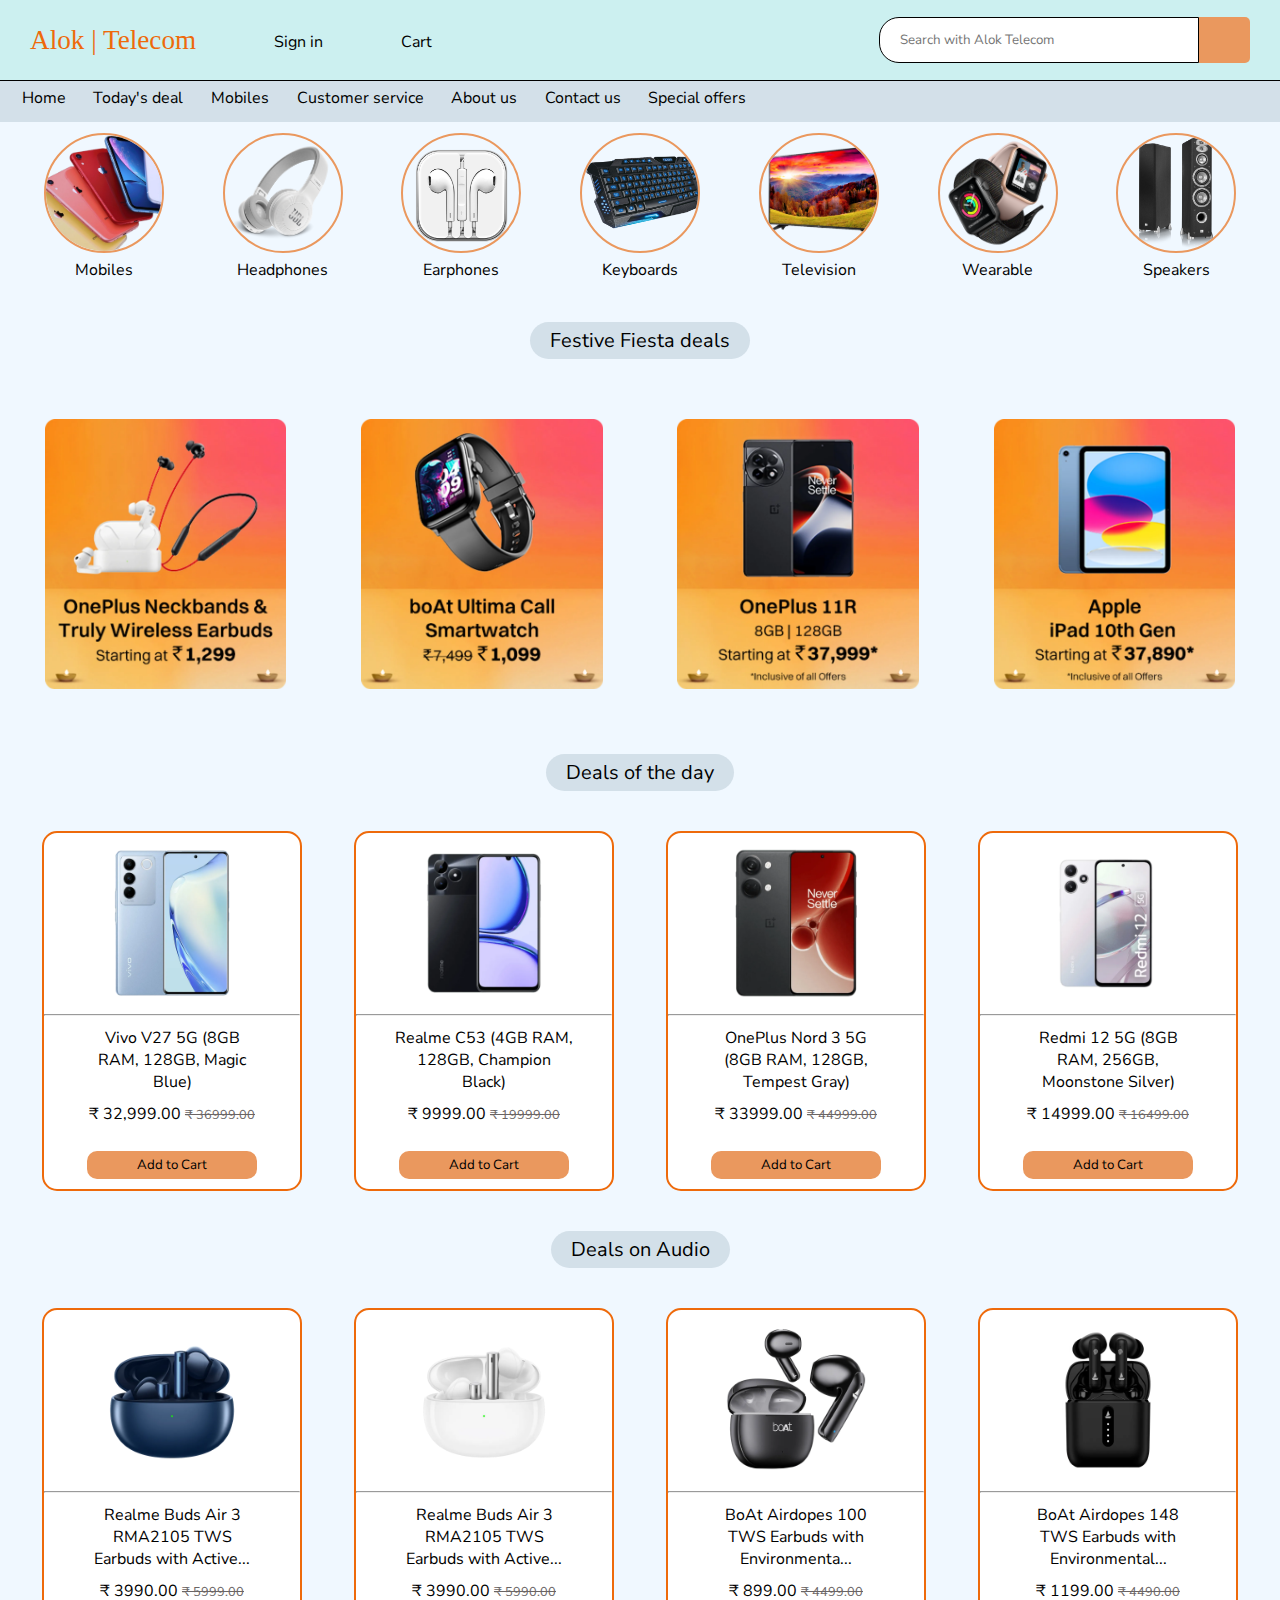
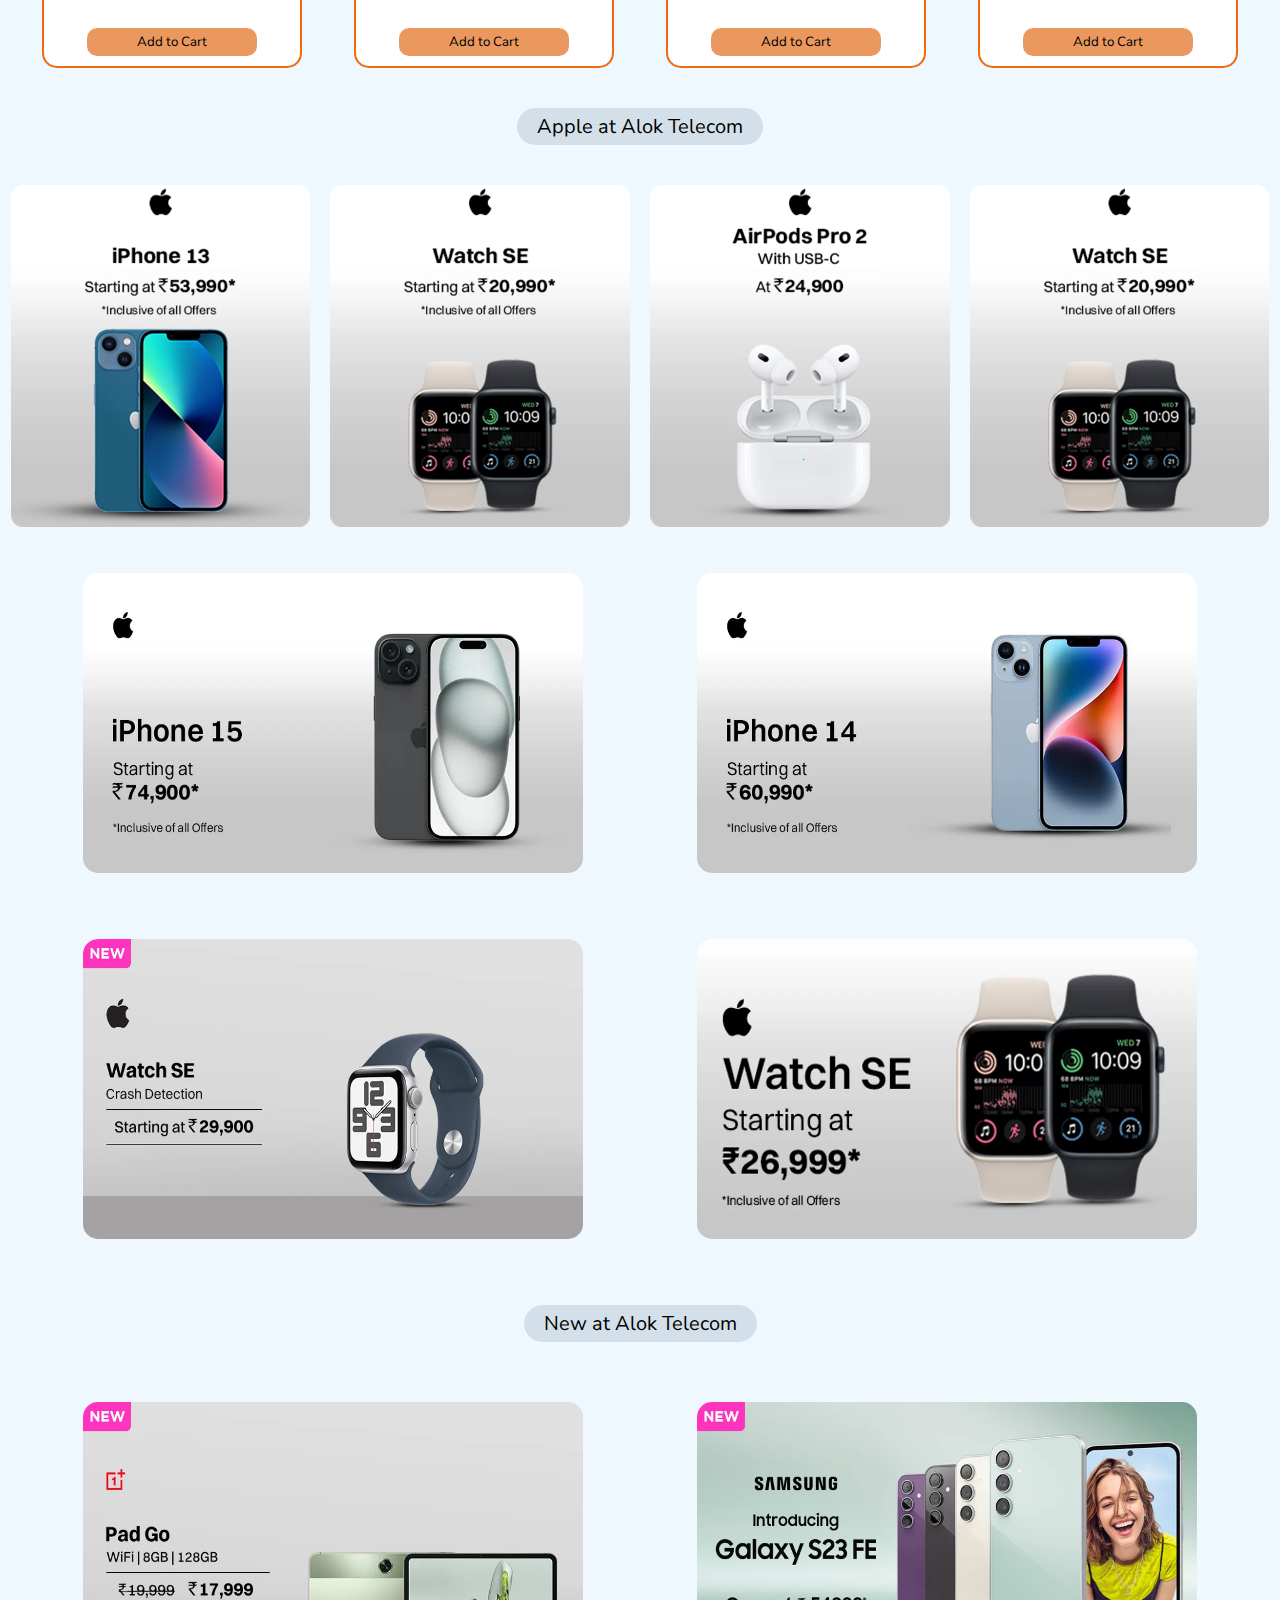
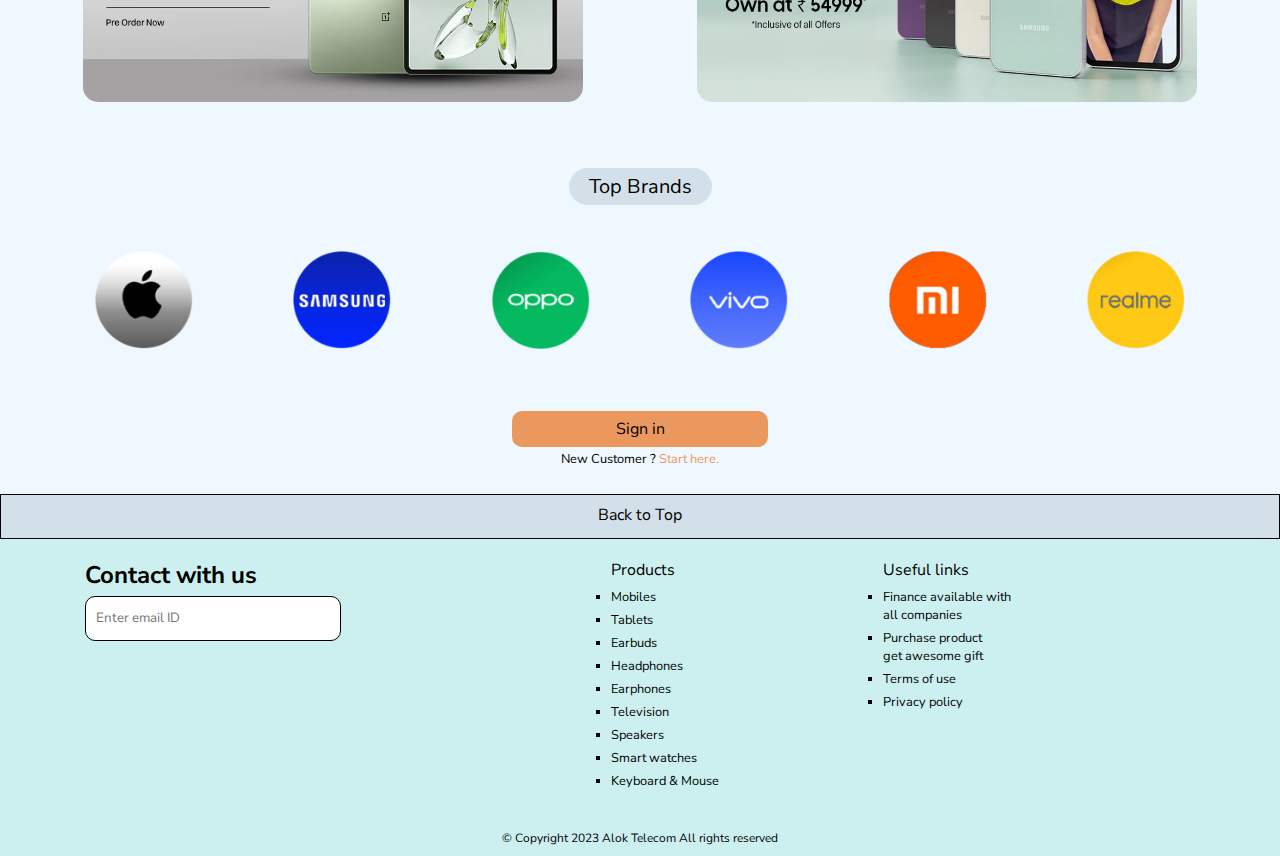
==== commit 76b1d10d: "Fix some issues" ====
--- a/index.html
+++ b/index.html
@@ -37,7 +37,7 @@
                 <div class="navItems">
                     <!-- PROFILE SIGN IN OPTION -->
                     <div class="profile ">
-                        <a href="SignUp-Page/sign_in.html">
+                        <a href="signUpPage/signIn.html">
                             <i class="fa-regular fa-user"></i>
                             <p>Sign in</p>
                         </a>
@@ -67,7 +67,7 @@
             <div class="hamOptions"><i class="fa-solid fa-home"></i>Home</div>
             <div class="hamOptions"><i class="fa-brands fa-space-awesome"></i>Today's deal</div>
             <div class="hamOptions"><i class="fa-solid fa-mobile-screen-button"></i>Mobiles</div>
-            <div class="hamOptions"><i class="fa-solid fa-cart-shopping"></i>My Cart</div>
+            <div class="hamOptions cart"><i class="fa-solid fa-cart-shopping"></i>My Cart</div>
             <div class="hamOptions"><i class="fa-brands fa-servicestack"></i>Customer Service</div>
             <div class="hamOptions"><i class="fa-solid fa-phone-volume"></i>Contact Us</div>
             <div class="hamOptions"><i class="fa-regular fa-address-card"></i>About Us</div>
@@ -83,6 +83,10 @@
             <i class="fa-solid fa-magnifying-glass"></i>
         </div>
     </header>
+    <!-- Search input for phones -->
+    <div class="searchPhone">
+        <input type="search" placeholder="Search with Alok Telecom">
+    </div>
     <!--PANEL-->
     <div class="panel">
         <div class="options">
@@ -175,6 +179,9 @@
                 <p>Vivo V27 5G (8GB RAM, 128GB, Magic Blue)</p>
                 <span>&#8377 32,999.00 <del>&#8377 36999.00</del></span>
             </div>
+            <div class="CartBtn">
+                <button>Add to Cart</button>
+            </div>
         </div>
         <div class="offer-boxes">
             <div class="offer-boxes-2">
@@ -185,6 +192,9 @@
                 <p>Realme C53 (4GB RAM, 128GB, Champion Black)</p>
                 <span>&#8377 9999.00 <del>&#8377 19999.00</del></span>
             </div>
+            <div class="CartBtn">
+                <button>Add to Cart</button>
+            </div>
         </div>
         <div class="offer-boxes">
             <div class="offer-boxes-2">
@@ -195,6 +205,9 @@
                 <p>OnePlus Nord 3 5G (8GB RAM, 128GB, Tempest Gray)</p>
                 <span>&#8377 33999.00 <del>&#8377 44999.00</del></span>
             </div>
+            <div class="CartBtn">
+                <button>Add to Cart</button>
+            </div>
         </div>
         <div class="offer-boxes">
             <div class="offer-boxes-2">
@@ -205,6 +218,9 @@
                 <p>Redmi 12 5G (8GB RAM, 256GB, Moonstone Silver)</p>
                 <span>&#8377 14999.00 <del>&#8377 16499.00</del></span>
             </div>
+            <div class="CartBtn">
+                <button>Add to Cart</button>
+            </div>
         </div>
     </div>
 
@@ -219,6 +235,9 @@
                 <p>Realme Buds Air 3 RMA2105 TWS Earbuds with Active...</p>
                 <span>&#8377 3990.00 <del>&#8377 5999.00</del></span>
             </div>
+            <div class="CartBtn">
+                <button>Add to Cart</button>
+            </div>
         </div>
         <div class="offer-boxes">
             <div class="offer-boxes-2">
@@ -229,6 +248,9 @@
                 <p>Realme Buds Air 3 RMA2105 TWS Earbuds with Active...</p>
                 <span>&#8377 3990.00 <del>&#8377 5990.00</del></span>
             </div>
+            <div class="CartBtn">
+                <button>Add to Cart</button>
+            </div>
         </div>
         <div class="offer-boxes">
             <div class="offer-boxes-2">
@@ -239,6 +261,9 @@
                 <p>BoAt Airdopes 100 TWS Earbuds with Environmenta...</p>
                 <span>&#8377 899.00 <del>&#8377 4499.00</del></span>
             </div>
+            <div class="CartBtn">
+                <button>Add to Cart</button>
+            </div>
         </div>
         <div class="offer-boxes">
             <div class="offer-boxes-2">
@@ -249,6 +274,9 @@
                 <p>BoAt Airdopes 148 TWS Earbuds with Environmental...</p>
                 <span>&#8377 1199.00 <del>&#8377 4490.00</del></span>
             </div>
+            <div class="CartBtn">
+                <button>Add to Cart</button>
+            </div>
         </div>
     </div>
     <div class="head">Apple at Alok Telecom</div>
@@ -326,9 +354,9 @@
     </div>
     <div class="foot-btn">
         <div id="btn">
-            <button><a href="sign_in.html">Sign in</a></button>
-        </div>
-        <span>New Customer ? <a href="sign_in.html">Start here.</a></span>
+            <button><a href="signUpPage/signIn.html">Sign in</a></button>
+        </div>
+        <span>New Customer ? <a href="signUpPage/SignUp.html">Start here.</a></span>
     </div>
     <footer id="footer">
         <div class="foot1">
--- a/style.css
+++ b/style.css
@@ -6,37 +6,41 @@
     font-family: 'Nunito Sans', sans-serif;
     box-sizing: border-box;
 }
-.lightTheme{
-    --body-color:rgb(20, 20, 20);
-    --primary-color- :black;
-    --secondary-color :white;
-    --forth-color :rgb(34, 33, 33);
-    --fifth-color :rgba(0, 0, 0, 0.674);
-    --panel-color : rgba(67, 64, 64, 0.441);
-    --del-color:rgb(70, 67, 67);
-    --title-color:rgb(238, 106, 11);
-}
-:root{
-    --body-color:aliceblue;
-    --primary-color- :white;
-    --secondary-color :black;
-    --forth-color :rgb(204, 240, 240);
-    --panel-color : rgb(211, 224, 233);
-    --fifth-color :rgb(204, 240, 240);
-    --del-color:rgb(211, 224, 233);
-    --title-color:rgb(234, 152, 94);
-}
-html{
+
+.lightTheme {
+    --body-color: rgb(20, 20, 20);
+    --primary-color-: black;
+    --secondary-color: white;
+    --forth-color: rgb(34, 33, 33);
+    --fifth-color: rgba(0, 0, 0, 0.674);
+    --panel-color: rgba(67, 64, 64, 0.441);
+    --del-color: rgb(70, 67, 67);
+    --title-color: rgb(238, 106, 11);
+}
+
+:root {
+    --body-color: aliceblue;
+    --primary-color-: white;
+    --secondary-color: black;
+    --forth-color: rgb(204, 240, 240);
+    --panel-color: rgb(211, 224, 233);
+    --fifth-color: rgb(204, 240, 240);
+    --del-color: rgb(211, 224, 233);
+    --title-color: rgb(234, 152, 94);
+}
+
+html {
     scroll-behavior: smooth;
 }
 
 header {
     position: sticky;
     top: 0px;
-    background-color:var(--fifth-color);
+    background-color: var(--fifth-color);
     height: 9vh;
     display: flex;
     width: 100%;
+    z-index: 20;
     border-bottom: 0.5px solid var(--secondary-color);
 }
 
@@ -59,13 +63,15 @@
     align-items: center;
     /* justify-content: space-evenly; */
 }
-.hamAndLogo{
+
+.hamAndLogo {
     margin-left: 30px;
     display: flex;
     justify-content: space-evenly;
     align-items: center;
 }
-.navItems{
+
+.navItems {
     display: flex;
     justify-content: space-evenly;
     align-items: center;
@@ -79,22 +85,25 @@
     font-size: 1.2rem;
     cursor: pointer;
 }
-.hamLogo{
+
+.hamLogo {
     padding-bottom: 10px;
     padding-left: 10px;
     font-size: 20px;
     display: flex;
     align-items: center;
-    color:rgb(238, 106, 11) ;
+    color: rgb(238, 106, 11);
     border-bottom: 0.5px solid var(--secondary-color);
 }
-.cross{
-    color: var(--secondary-color);
-    position:absolute;
+
+.cross {
+    color: var(--secondary-color);
+    position: absolute;
     right: 10px;
     cursor: pointer;
 }
-.hamItems{
+
+.hamItems {
     transform: translateX(-1000px);
     transition: transform 0.5s;
     border-bottom-right-radius: 20px;
@@ -106,14 +115,17 @@
     position: absolute;
     top: 0;
 }
-.hamOptions{
+
+.hamOptions {
     padding: 20px 40px;
     cursor: pointer;
 }
-.hamOptions i{
+
+.hamOptions i {
     padding: 0 10px;
 }
-.hamOptions:hover{
+
+.hamOptions:hover {
     background-color: var(--panel-color);
     border-radius: 20px;
 }
@@ -167,8 +179,9 @@
     margin-top: 3px;
     margin-left: 4px;
 }
+
 /* DARK MODE  */
-.dark i{
+.dark i {
     color: var(--secondary-color);
     font-size: 1.5rem;
     cursor: pointer;
@@ -208,6 +221,7 @@
     border-bottom-right-radius: 5px;
     font-size: 1.4rem;
 }
+
 .glassForPhone {
     color: var(--secondary-color);
     display: flex;
@@ -215,8 +229,24 @@
     align-items: center;
     font-size: 1.5rem;
 }
-.glassForPhone i{
+
+.glassForPhone i {
     display: none;
+}
+
+/* Search for phone  */
+.searchPhone {
+    display: none;
+}
+
+.searchPhone input {
+    transform: scale(0);
+    transition: transform 0.5s;
+    width: 100%;
+    height: 5.2vh;
+    border: none;
+    padding-left: 20px;
+    border: 0.5px solid black;
 }
 
 /* PANEL WITH ALL OPTIONS  */
@@ -261,13 +291,14 @@
 
 /* PRODUCTS CATAGORY */
 .products {
-    margin-top: 40px;
+    margin-top: 10px;
     display: flex;
     justify-content: space-evenly;
     align-items: center;
     flex-wrap: wrap;
 }
-.productBox{
+
+.productBox {
     display: flex;
     flex-direction: column;
     justify-content: center;
@@ -275,7 +306,8 @@
     height: 150px;
     width: 150px;
 }
-#productImg img{
+
+#productImg img {
     border: 2px solid rgb(234, 152, 94);
     border-radius: 100%;
     height: 120px;
@@ -285,7 +317,8 @@
     background-repeat: no-repeat;
     overflow: hidden;
 }
-.productName{
+
+.productName {
     color: var(--secondary-color);
     text-decoration: none;
 }
@@ -301,7 +334,7 @@
 /* OFFER BOX  */
 .head {
     color: var(--secondary-color);
-    font-size:20px;
+    font-size: 20px;
     background-color: var(--panel-color);
     width: fit-content;
     margin: auto;
@@ -321,7 +354,8 @@
     margin-top: 20px;
     padding: 0 10px;
 }
-.offer-boxes-1{
+
+.offer-boxes-1 {
     height: 35vh;
     padding: 20px;
 }
@@ -332,23 +366,39 @@
 
 .offer-boxes {
     color: var(--secondary-color);
-    height: 38vh;
+    height: 360px;
     width: 260px;
     gap: 20px;
     border-radius: 15px;
     background-color: var(--primary-color-);
     border: 2px solid rgb(238, 106, 11);
 }
+
+.CartBtn {
+    display: flex;
+    justify-content: center;
+    margin-top: 5px;
+    padding: 20px 0;
+}
+
+.CartBtn button {
+    cursor: pointer;
+    background-color: var(--title-color);
+    border: none;
+    color: var(--secondary-color);
+    padding: 5px 50px;
+    border-radius: 10px;
+}
+
 .offer-boxes-2 {
     display: flex;
     justify-content: center;
-    height: 60%;
+    padding: 10px;
 }
 
 .offer-boxes-2 img {
-    height: 80%;
     width: 150px;
-    margin-top: 10px;
+    padding-top: 5px;
 }
 
 .name {
@@ -357,6 +407,7 @@
     align-items: center;
     flex-direction: column;
     text-align: center;
+    height: 100px;
     width: 70%;
     margin: auto;
     margin-top: 10px;
@@ -373,10 +424,12 @@
     font-size: 1rem;
     margin-top: 10px;
 }
+
 .appleAdBox img {
     height: 38vh;
 }
-.box1{
+
+.box1 {
     margin: 20px;
 }
 
@@ -385,15 +438,16 @@
     width: 500px;
     border-radius: 15px;
 }
-@media screen and (max-width:600px){
-    .box1 img{
+
+@media screen and (max-width:600px) {
+    .box1 img {
         height: 200px;
         width: 300px;
     }
 }
 
-.companyLogos img{
-    width:110px;
+.companyLogos img {
+    width: 110px;
 }
 
 .foot-btn {
@@ -438,7 +492,7 @@
 .foot1 a {
     height: 5vh;
     width: 100%;
-    background-color:var(--del-color);
+    background-color: var(--del-color);
     color: var(--secondary-color);
     border: 0.5px solid black;
     margin-top: 25px;
@@ -521,5 +575,4 @@
     list-style-type: square;
     font-size: 0.80rem;
     margin-top: 5px;
-}
-    +}--- a/phone.css
+++ b/phone.css
@@ -5,6 +5,12 @@
     font-size: 1.5rem;
     justify-content: space-between;
 
+}
+.hamAndLogo{
+    margin: 10px;
+}
+.nav-logo{
+    margin-left: 10px;
 }
 .navItems{
     display: none;
@@ -21,4 +27,11 @@
 }
 #contact input{
     width: 35vw;
+}
+.searchPhoneParent{
+    position: relative;
+}
+.searchPhone{
+    display: flex;
+    justify-content: center;
 }